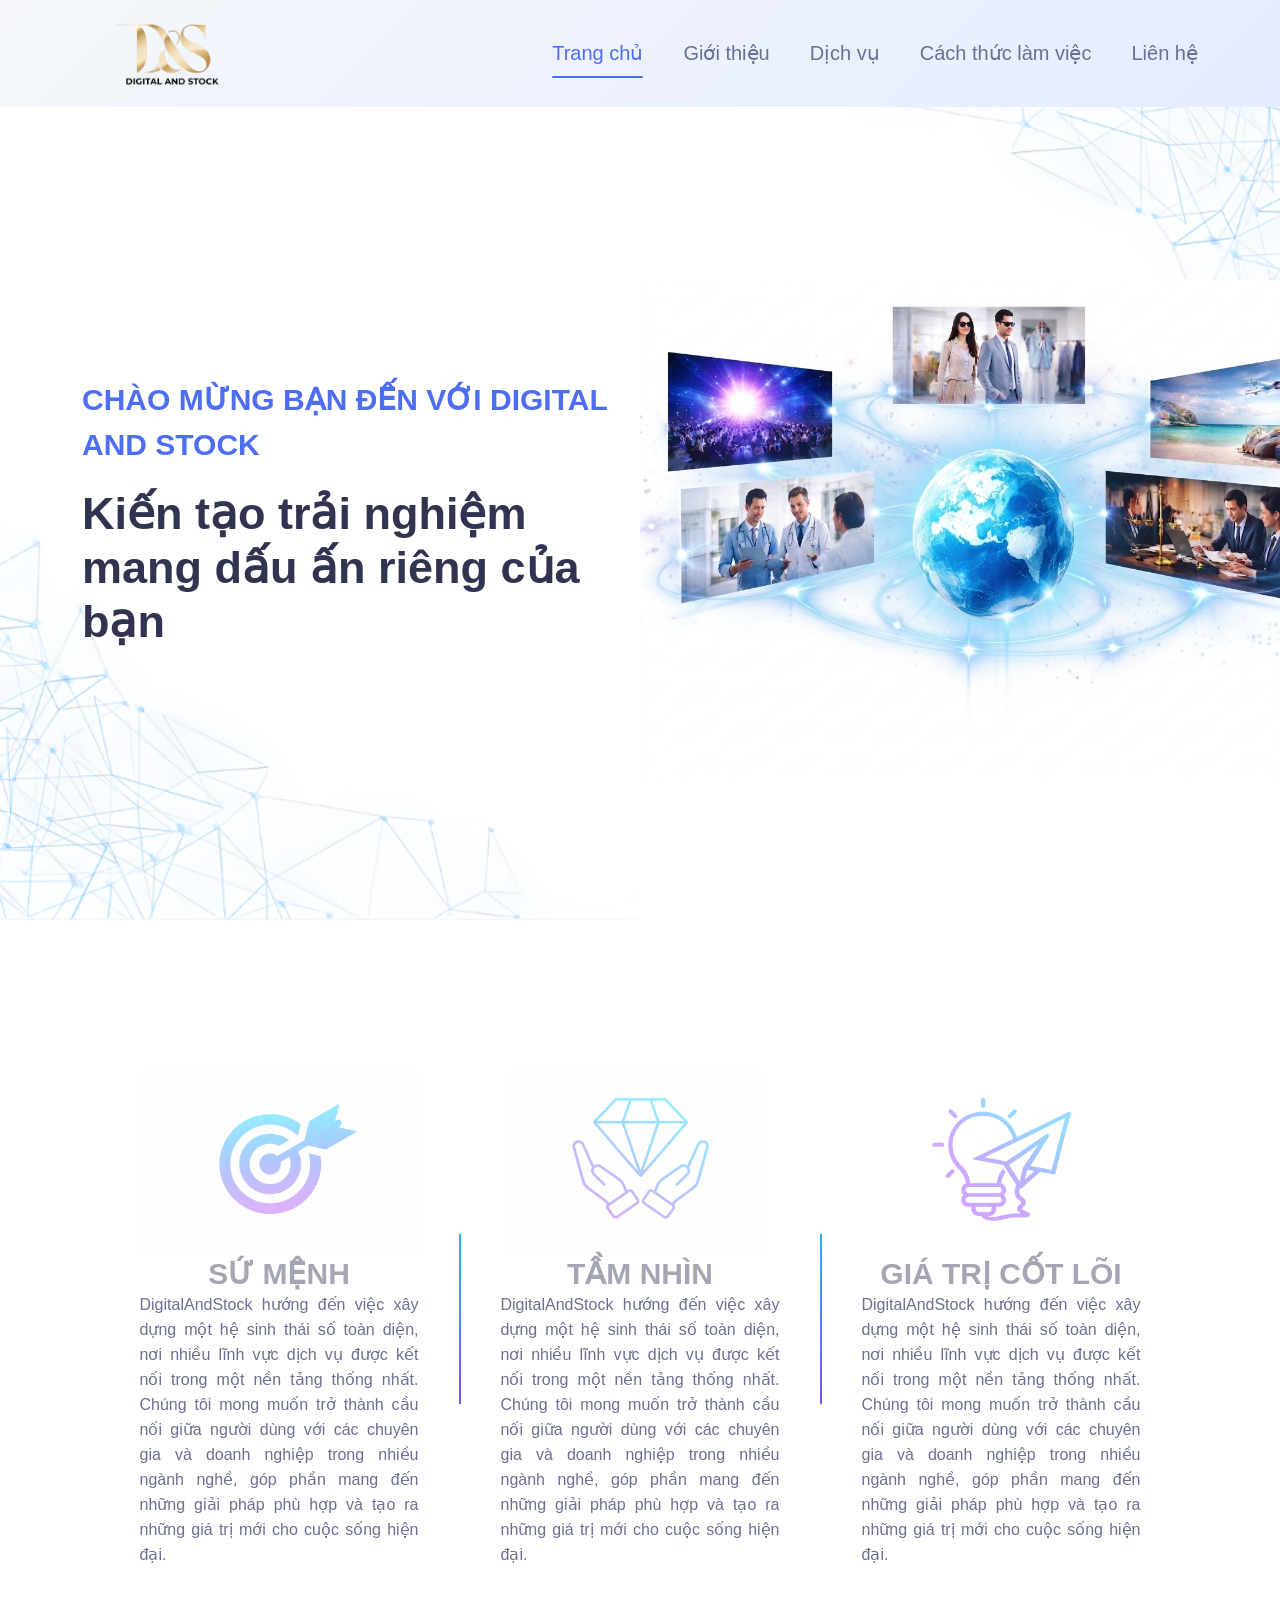
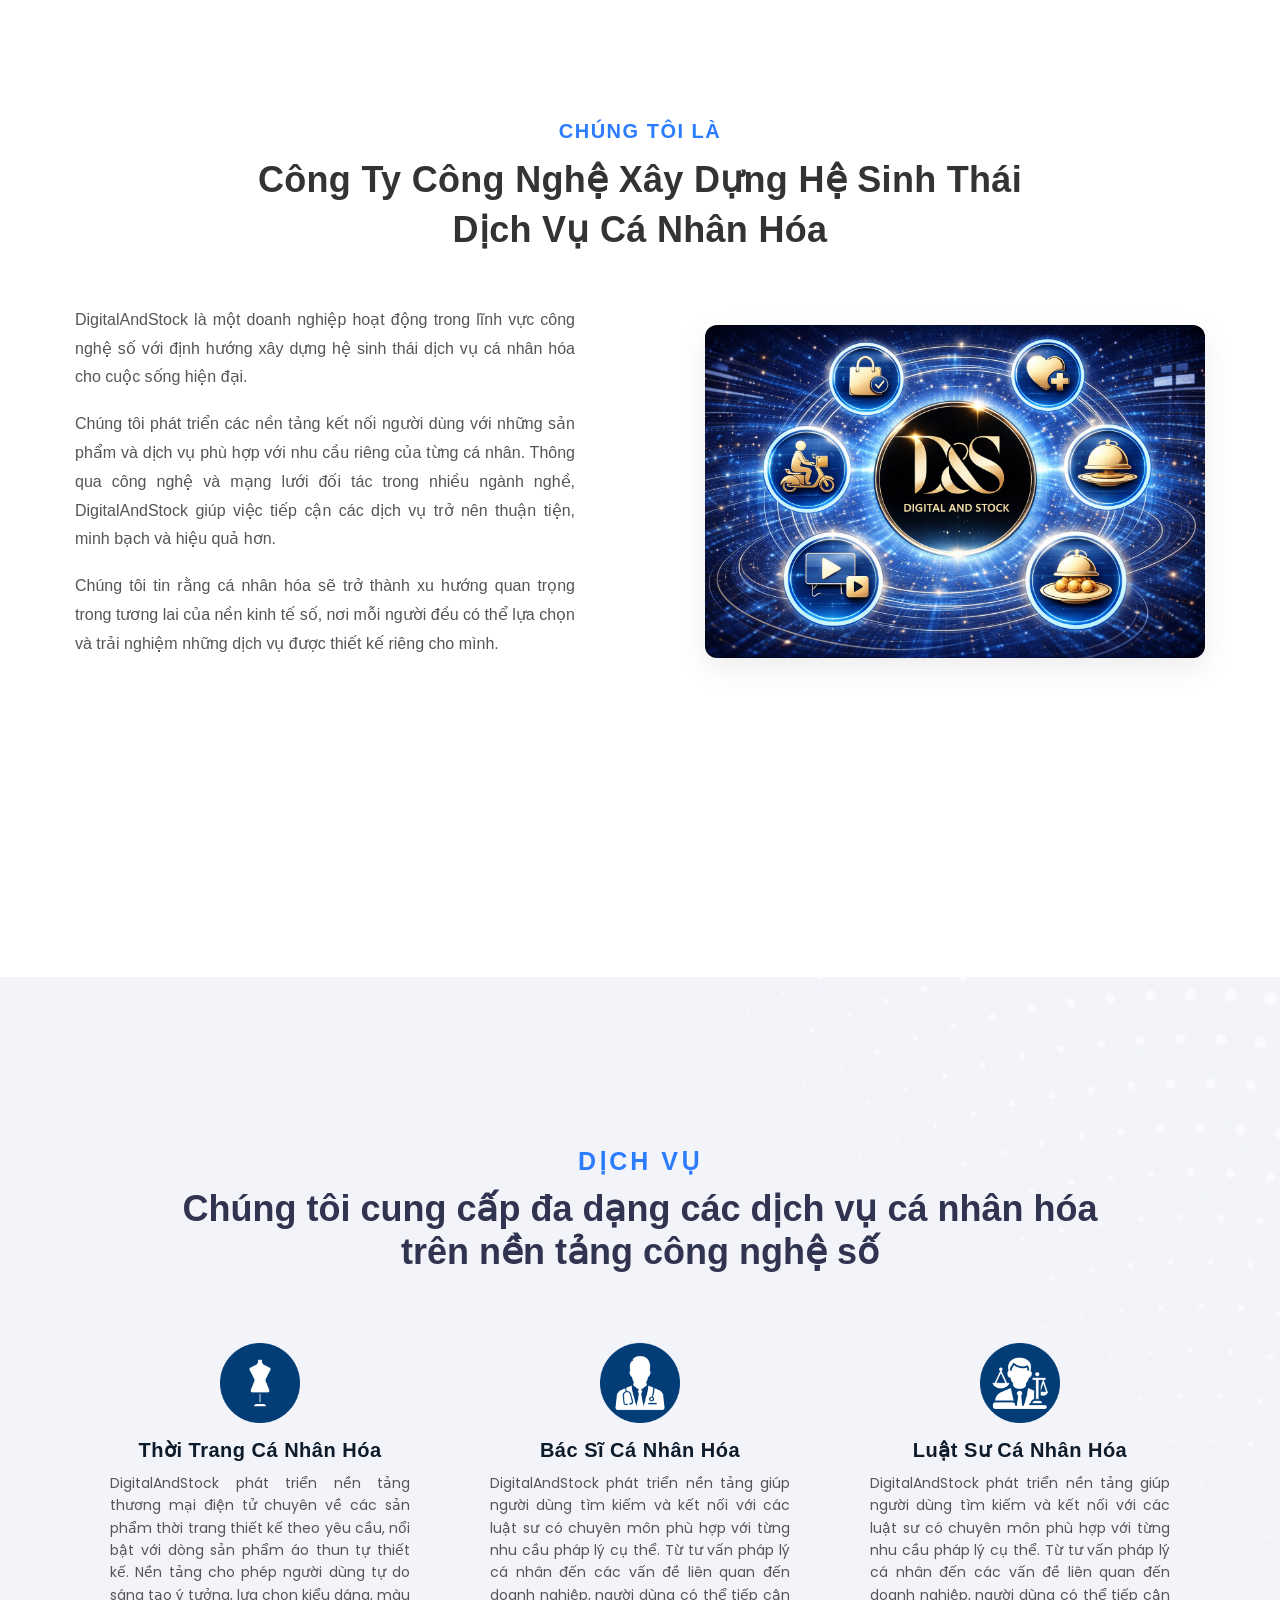
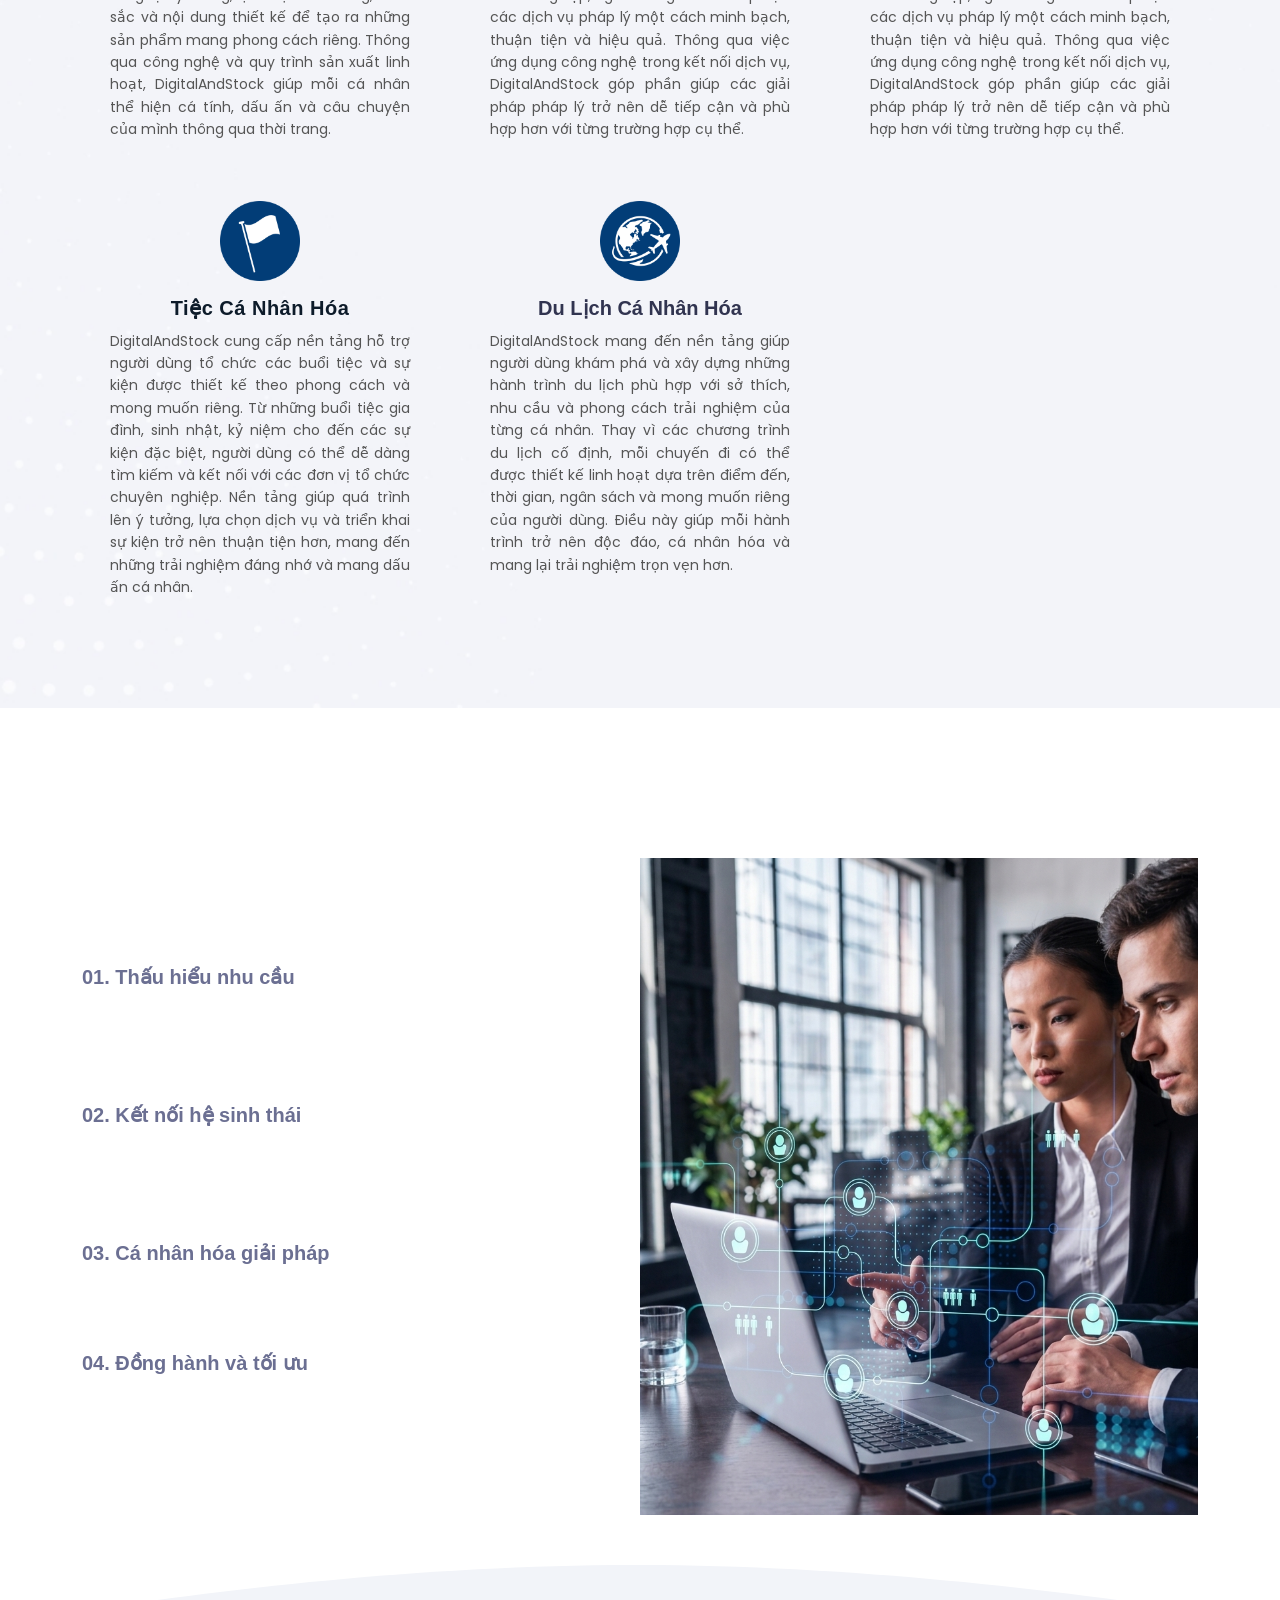
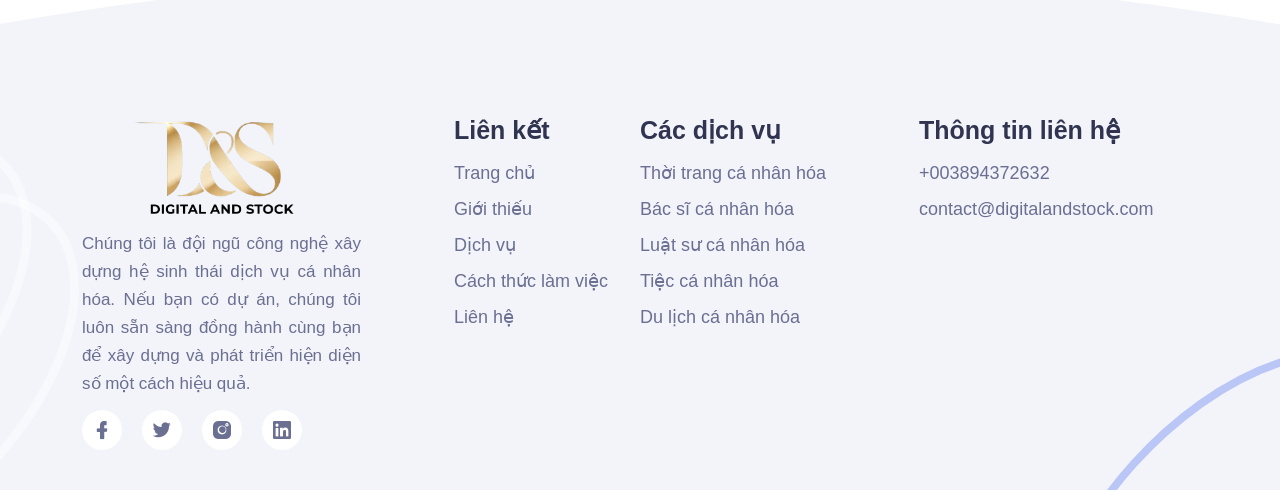
==== index.html @ 1c4fb0bf "Initial commit - Push new web code" ====
<!DOCTYPE html>
<html class="no-js" lang="">

<head>
	<meta charset="utf-8" />
	<meta http-equiv="x-ua-compatible" content="ie=edge" />
	<title>Bliss || Digital Agency Bootstrap 5 Landing Page</title>
	<meta name="description" content="" />
	<meta name="viewport" content="width=device-width, initial-scale=1" />
	<link rel="shortcut icon" type="image/x-icon" href="assets/img/favicon.svg" />
	<!-- Place favicon.ico in the root directory -->

	<!-- ========================= CSS here ========================= -->
	<link rel="stylesheet" href="assets/css/bootstrap-5.0.0-beta2.min.css" />
	<link rel="stylesheet" href="assets/css/LineIcons.2.0.css" />
	<link rel="stylesheet" href="assets/css/tiny-slider.css" />
	<link rel="stylesheet" href="assets/css/animate.css" />
	<link rel="stylesheet" href="assets/css/main.css" />
</head>

<body>
	<!--[if lte IE 9]>
      <p class="browserupgrade">
        You are using an <strong>outdated</strong> browser. Please
        <a href="https://browsehappy.com/">upgrade your browser</a> to improve
        your experience and security.
      </p>
    <![endif]-->

	<!-- ========================= preloader start ========================= -->
	<div class="preloader">
		<div class="loader">
			<div class="spinner">
				<div class="spinner-container">
					<div class="spinner-rotator">
						<div class="spinner-left">
							<div class="spinner-circle"></div>
						</div>
						<div class="spinner-right">
							<div class="spinner-circle"></div>
						</div>
					</div>
				</div>
			</div>
		</div>
	</div>
	<!-- preloader end -->


	<!-- ========================= header start ========================= -->
	<header class="header">
		<div class="navbar-area" style="background: linear-gradient(135deg, #f5f7fa, #e4ecff);">
			<div class="container">
				<div class="row align-items-center">
					<div class="col-lg-12">
						<nav class="navbar navbar-expand-lg">
							<a class="navbar-brand" href="index.html">
								<img src="assets/img/logo/Logo D&S/D&S 1.png" alt="Logo" />
							</a>
							<button class="navbar-toggler" type="button" data-bs-toggle="collapse"
								data-bs-target="#navbarSupportedContent" aria-controls="navbarSupportedContent"
								aria-expanded="false" aria-label="Toggle navigation">
								<span class="toggler-icon"></span>
								<span class="toggler-icon"></span>
								<span class="toggler-icon"></span>
							</button>

							<div class="collapse navbar-collapse sub-menu-bar" id="navbarSupportedContent">
								<ul id="nav" class="navbar-nav ms-auto" style="font-family: 'Segoe UI', Tahoma, Geneva, Verdana, sans-serif;">
									<li class="nav-item">
										<a class="page-scroll active" href="#home">Trang chủ</a>
									</li>
									<li class="nav-item">
										<a class="page-scroll" href="#about">Giới thiệu</a>
									</li>
									<li class="nav-item">
										<a class="page-scroll" href="#service">Dịch vụ</a>
									</li>
									<li class="nav-item">
										<a class="" href="#How_we_work">Cách thức làm việc</a>
									</li>
									<li class="nav-item">
										<a class="" href="contact.html">Liên hệ</a>
									</li>

								</ul>
							</div>
							<!-- navbar collapse -->
						</nav>
						<!-- navbar -->
					</div>
				</div>
				<!-- row -->
			</div>
			<!-- container -->
		</div>
		<!-- navbar area -->
	</header>
	<!-- ========================= header end ========================= -->

	<!-- ========================= hero-section start ========================= -->
	<section id="home" class="hero-section" style="background: url('assets/img/logo/Nen.png') no-repeat center center / cover;">
		<div class="container">
			<div class="row align-items-center" style="margin-top: 100px;">
				<div class="col-lg-6">
					<div class="hero-content">
						<span class="wow fadeInLeft" data-wow-delay=".2s"
							style="font-family: 'Segoe UI', Tahoma, Geneva, Verdana, sans-serif;"><b>CHÀO MỪNG BẠN ĐẾN
								VỚI DIGITAL AND STOCK</b></span>
						<h1 class="wow fadeInUp" data-wow-delay=".4s"
							style="font-family: 'Segoe UI', Tahoma, Geneva, Verdana, sans-serif;">
							Kiến tạo trải nghiệm mang dấu ấn riêng của bạn
						</h1>
					</div>
				</div>
				<div class="col-lg-6">
					<div class="hero-img wow fadeInUp" data-wow-delay=".5s">
						<img src="assets/img/logo/Trang chủ.png" style="width: 700px; height: 500px;" alt="">
					</div>
				</div>
			</div>
		</div>
	</section>
	<!-- ========================= hero-section end ========================= -->

	<!-- ========================= client-logo-section start ========================= -->
	<section id="about" class="client-logo-section pt-150">
		<div class="container">
			<div class="row" style=" display: flex; justify-content: center; align-items: center;">

				<div class="col-lg-3 col-sm-6" style="text-align: center;">
					<div class="single-logo text-center">
						<img src="assets/img/client-logo/hero 1.png" alt="">
						<h2 style="font-family: 'Segoe UI', Tahoma, Geneva, Verdana, sans-serif;"><b>SỨ MỆNH</b></h2>
					</div>
					<div class="elementor-element elementor-element-092519b elementor-widget elementor-widget-text-editor"
						data-id="092519b" data-element_type="widget" data-widget_type="text-editor.default">
						<div class="elementor-widget-container"
							style="text-align: justify; font-size: 17px; font-family: 'Segoe UI', Tahoma, Geneva, Verdana, sans-serif;">
							<p>DigitalAndStock hướng đến việc xây dựng một hệ sinh thái số toàn
								diện, nơi nhiều lĩnh vực dịch vụ được kết nối trong một nền tảng
								thống nhất. Chúng tôi mong muốn trở thành cầu nối giữa người dùng
								với các chuyên gia và doanh nghiệp trong nhiều ngành nghề, góp phần
								mang đến những giải pháp phù hợp và tạo ra những giá trị mới cho
								cuộc sống hiện đại.</p>
						</div>
					</div>
				</div>
				<div class="divider"></div>
				<div class="col-lg-3 col-sm-6">
					<div class="single-logo text-center">
						<img src="assets/img/client-logo/clien 1.png" alt="">
						<br>
						<h2 style="font-family: 'Segoe UI', Tahoma, Geneva, Verdana, sans-serif;"><b>TẦM NHÌN</b></h2>
					</div>
					<div class="elementor-element elementor-element-092519b elementor-widget elementor-widget-text-editor"
						data-id="092519b" data-element_type="widget" data-widget_type="text-editor.default">
						<div class="elementor-widget-container"
							style=" text-align: justify; font-size: 17px; font-family: 'Segoe UI', Tahoma, Geneva, Verdana, sans-serif;">
							<p>DigitalAndStock hướng đến việc xây dựng một hệ sinh thái số toàn
								diện, nơi nhiều lĩnh vực dịch vụ được kết nối trong một nền tảng
								thống nhất. Chúng tôi mong muốn trở thành cầu nối giữa người dùng
								với các chuyên gia và doanh nghiệp trong nhiều ngành nghề, góp phần
								mang đến những giải pháp phù hợp và tạo ra những giá trị mới cho
								cuộc sống hiện đại.</p>
						</div>
					</div>
				</div>
				<div class="divider"></div>
				<div class="col-lg-3 col-sm-6">
					<div class="single-logo text-center">
						<img src="assets/img/client-logo/clien 2.png" alt="">
						<br>
						<h2 style="font-family: 'Segoe UI', Tahoma, Geneva, Verdana, sans-serif;"><b>GIÁ TRỊ CỐT LÕI</b>
						</h2>
					</div>
					<div class="elementor-element elementor-element-092519b elementor-widget elementor-widget-text-editor"
						data-id="092519b" data-element_type="widget" data-widget_type="text-editor.default">
						<div class="elementor-widget-container"
							style="text-align: justify; font-size: 17px; font-family: 'Segoe UI', Tahoma, Geneva, Verdana, sans-serif;">
							<p>DigitalAndStock hướng đến việc xây dựng một hệ sinh thái số toàn
								diện, nơi nhiều lĩnh vực dịch vụ được kết nối trong một nền tảng
								thống nhất. Chúng tôi mong muốn trở thành cầu nối giữa người dùng
								với các chuyên gia và doanh nghiệp trong nhiều ngành nghề, góp phần
								mang đến những giải pháp phù hợp và tạo ra những giá trị mới cho
								cuộc sống hiện đại.</p>
						</div>
					</div>
				</div>
			</div>
		</div>
	</section>
	<!-- ========================= client-logo-section end ========================= -->

	<!-- ========================= about-section start ========================= -->
	<section id="about1" class="about-section pt-150">
		<div class="elementor-column elementor-col-100 elementor-top-column elementor-element elementor-element-814e623"
			data-id="814e623" data-element_type="column">
			<div class="elementor-widget-wrap elementor-element-populated">
				<section
					class="elementor-section elementor-inner-section elementor-element elementor-element-c41c072 elementor-section-boxed elementor-section-height-default elementor-section-height-default"
					data-id="c41c072" data-element_type="section">
					<div class="elementor-container elementor-column-gap-wider">
						<div class="elementor-column elementor-col-100 elementor-inner-column elementor-element elementor-element-5f897c3"
							data-id="5f897c3" data-element_type="column">
							<div class="elementor-widget-wrap elementor-element-populated">
								<div class="elementor-element elementor-element-2501a57 elementor-widget elementor-widget-heading"
									data-id="2501a57" data-element_type="widget" data-widget_type="heading.default">
									<div class="elementor-widget-container">
										<h4 class="elementor-heading-title elementor-size-default"
											style="font-size: 20px;">
											CHÚNG TÔI LÀ</h4>
									</div>
								</div>
								<div class="elementor-element elementor-element-384a9e5 elementor-widget elementor-widget-spacer"
									data-id="384a9e5" data-element_type="widget" data-widget_type="spacer.default">
									<div class="elementor-widget-container">
										<div class="elementor-spacer">
											<div class="elementor-spacer-inner"></div>
										</div>
									</div>
								</div>
								<div class="elementor-element elementor-element-56d5411 elementor-widget__width-initial elementor-widget elementor-widget-heading"
									data-id="56d5411" data-element_type="widget" data-widget_type="heading.default">
									<div class="elementor-widget-container">
										<h2 class="elementor-heading-title">
											Công Ty Công Nghệ Xây Dựng Hệ Sinh Thái Dịch Vụ Cá Nhân Hóa
										</h2>
									</div>
								</div>
							</div>
						</div>
					</div>
				</section>
				<section class="elementor-section elementor-inner-section elementor-section-boxed">
					<div class="elementor-container elementor-column-gap-wider">

						<!-- CỘT TRÁI (TEXT) -->
						<div class="elementor-column elementor-col-50">
							<div style="  display: flex;
    flex-direction: column;
    justify-content: center;" class="elementor-widget-wrap">

								<div class="elementor-widget elementor-widget-text-editor">
									<div class="elementor-widget-container" style=" margin:0 auto; text-align:center; font-family:'Segoe UI', sans-serif; line-height:1.8; color:#555;max-width:100%;
padding: 0 20px;
text-align:left; ">

										<p>
											DigitalAndStock là một doanh nghiệp hoạt động
											trong lĩnh vực công nghệ số với định hướng xây
											dựng hệ sinh thái dịch vụ cá nhân hóa cho cuộc
											sống hiện đại.
										</p>

										<p>
											Chúng tôi phát triển các nền tảng kết nối người
											dùng với những sản phẩm và dịch vụ phù hợp với
											nhu cầu riêng của từng cá nhân. Thông qua công
											nghệ và mạng lưới đối tác trong nhiều ngành
											nghề, DigitalAndStock giúp việc tiếp cận các
											dịch vụ trở nên thuận tiện, minh bạch và hiệu
											quả hơn.
										</p>

										<p>
											Chúng tôi tin rằng cá nhân hóa sẽ trở thành xu
											hướng quan trọng trong tương lai của nền kinh tế
											số, nơi mỗi người đều có thể lựa chọn và trải
											nghiệm những dịch vụ được thiết kế riêng cho
											mình.
										</p>

									</div>
								</div>

							</div>
						</div>

						<!-- CỘT PHẢI (IMAGE) -->
						<div class="elementor-column elementor-col-50">
							<div class="elementor-widget-wrap"
								style="display:flex; align-items:center; justify-content:center;">

								<img src="assets/img/logo/Logo D&S/DV.png"
									style="width:100%; max-width:500px; height:auto; border-radius:12px; object-fit:cover;">

							</div>
						</div>

					</div>
				</section>

			</div>
		</div>
	</section>
	<!-- ========================= about-section end ========================= -->

	<!-- ========================= service-section start ========================= -->
	<section id="service" class="service-section img-bg pt-100 pb-100 mt-150">
		<div style="width: 100%;" class="elementor-container elementor-column-gap-no">
			<div class="elementor-column elementor-col-100">
				<div class="elementor-widget-wrap">

					<!-- TITLE -->
					<section style="width: 100%;"
						class="elementor-section elementor-inner-section elementor-section-boxed">
						<div class="elementor-container elementor-column-gap-wider">
							<div class="elementor-column elementor-col-100">
								<div class="elementor-widget-wrap">

									<h4 style="font-family: 'Segoe UI', Tahoma, Geneva, Verdana, sans-serif ;
    font-size: 35px;
    font-weight: 500;
    letter-spacing: 3px;
    color: #2b7cff;
    text-align: center;
    margin-top: 60px;
    text-transform: uppercase;">
										<b style="font-size: 25px;">DỊCH VỤ</b>
									</h4>
									<h2
										style="width: 100%; font-size:36px; font-weight:600; margin-bottom: 60px; text-align: center; font-family: Arial, sans-serif; margin-top: 8px;">
										Chúng tôi cung cấp đa dạng các dịch vụ cá nhân hóa <br>
										trên nền tảng công nghệ số
									</h2>

								</div>
							</div>
						</div>
					</section>

					<!-- GRID -->
					<div class="e-con-inner">

						<!-- ITEM 1 -->
						<div class="e-con e-child">
							<a href="https://uat.11n02.com/">
								<img src="assets/img/logo/Logo D&S/4.png" width="100">
							</a>
							<h4 
								onclick="window.location.href='https://uat.11n02.com/'"
								style=" 
									font-family:'Segoe UI', Tahoma, Geneva, Verdana, sans-serif;
									font-size: 20px;
									font-weight: 600;
									color: #0d1b2a;
									cursor: pointer;
									letter-spacing: 0.5px;
									text-transform: capitalize;">
								<b>Thời Trang Cá Nhân Hóa</b>
							</h4>
							<p style="text-align: justify;">DigitalAndStock phát triển nền tảng thương mại điện tử
								chuyên về các sản phẩm thời trang thiết kế theo yêu cầu, nổi bật với dòng sản phẩm áo
								thun tự thiết kế. Nền tảng cho phép người dùng tự do sáng tạo ý tưởng, lựa chọn kiểu
								dáng, màu sắc và nội dung thiết kế để tạo ra những sản phẩm mang phong cách riêng. Thông
								qua công nghệ và quy trình sản xuất linh hoạt, DigitalAndStock giúp mỗi cá nhân thể hiện
								cá tính, dấu ấn và câu chuyện của mình thông qua thời trang.</p>
						</div>

						<!-- ITEM 2 -->
						<div class="e-con e-child">
							<img src="assets/img/logo/Logo D&S/5.png" width="100">
							<h4 style=" font-family:'Segoe UI', Tahoma, Geneva, Verdana, sans-serif;
    font-size: 20px;
    font-weight: 600;
    color: #0d1b2a;
    letter-spacing: 0.5px;
    text-transform: capitalize;"><b>Bác Sĩ Cá Nhân Hóa</b></h4>
							<p style="text-align: justify;">DigitalAndStock phát
								triển nền
								tảng giúp người dùng tìm kiếm và kết nối với các
								luật sư có
								chuyên môn phù hợp với từng nhu cầu pháp lý cụ
								thể. Từ tư
								vấn pháp lý cá nhân đến các vấn đề liên quan đến
								doanh
								nghiệp, người dùng có thể tiếp cận các dịch vụ
								pháp lý một
								cách minh bạch, thuận tiện và hiệu quả. Thông
								qua việc ứng
								dụng công nghệ trong kết nối dịch vụ,
								DigitalAndStock góp
								phần giúp các giải pháp pháp lý trở nên dễ tiếp
								cận và phù
								hợp hơn với từng trường hợp cụ thể.</p>
						</div>

						<!-- ITEM 3 -->
						<div class="e-con e-child">
							<img src="assets/img/logo/Logo D&S/6.png" width="100">
							<h4 style=" font-family:'Segoe UI', Tahoma, Geneva, Verdana, sans-serif;
    font-size: 20px;
    font-weight: 600;
    color: #0d1b2a;
    letter-spacing: 0.5px;
    text-transform: capitalize;"><b>Luật Sư Cá Nhân Hóa</b></h4>
							<p style="text-align: justify;">DigitalAndStock phát
								triển nền
								tảng giúp người dùng tìm kiếm và kết nối với các
								luật sư có
								chuyên môn phù hợp với từng nhu cầu pháp lý cụ
								thể. Từ tư
								vấn pháp lý cá nhân đến các vấn đề liên quan đến
								doanh
								nghiệp, người dùng có thể tiếp cận các dịch vụ
								pháp lý một
								cách minh bạch, thuận tiện và hiệu quả. Thông
								qua việc ứng
								dụng công nghệ trong kết nối dịch vụ,
								DigitalAndStock góp
								phần giúp các giải pháp pháp lý trở nên dễ tiếp
								cận và phù
								hợp hơn với từng trường hợp cụ thể.</p>
						</div>

						<!-- ITEM 4 -->
						<div class="e-con e-child">
							<img src="assets/img/logo/Logo D&S/7.png" width="100">
							<h4 style=" font-family:'Segoe UI', Tahoma, Geneva, Verdana, sans-serif;
    font-size: 20px;
    font-weight: 600;
    color: #0d1b2a;
    letter-spacing: 0.5px;
    text-transform: capitalize;"><b>Tiệc Cá Nhân Hóa</b></h4>
							<p style="text-align: justify;">DigitalAndStock
								cung cấp nền
								tảng hỗ trợ người dùng tổ chức các buổi tiệc
								và sự kiện
								được thiết kế theo phong cách và mong muốn
								riêng. Từ
								những buổi tiệc gia đình, sinh nhật, kỷ niệm
								cho đến các
								sự kiện đặc biệt, người dùng có thể dễ dàng
								tìm kiếm và
								kết nối với các đơn vị tổ chức chuyên
								nghiệp. Nền tảng
								giúp quá trình lên ý tưởng, lựa chọn dịch vụ
								và triển
								khai sự kiện trở nên thuận tiện hơn, mang
								đến những trải
								nghiệm đáng nhớ và mang dấu ấn cá nhân.</p>
						</div>

						<!-- ITEM 5 -->
						<div class="e-con e-child">
							<img src="assets/img/logo/Logo D&S/8.png" width="100">
							<h4 style="  font-family:'Segoe UI', Tahoma, Geneva, Verdana, sans-serif; font-size: 20px;">
								<b>Du Lịch Cá Nhân Hóa</b></h4>
							<p style="text-align: justify;">DigitalAndStock mang đến nền tảng giúp người dùng khám phá
								và xây dựng những hành trình du lịch phù hợp với sở thích, nhu cầu và phong cách trải
								nghiệm của từng cá nhân. Thay vì các chương trình du lịch cố định, mỗi chuyến đi có thể
								được thiết kế linh hoạt dựa trên điểm đến, thời gian, ngân sách và mong muốn riêng của
								người dùng. Điều này giúp mỗi hành trình trở nên độc đáo, cá nhân hóa và mang lại trải
								nghiệm trọn vẹn hơn.</p>
						</div>

					</div>

				</div>
			</div>
		</div>
	</section>

	<section id="How_we_work" class="counter-up-section pt-150">
		<div class="container">
			<div class="row">
				<div class="col-lg-6">
					<div class="counter-up-content mb-50">
						<div class="section-title mb-40">
							<h1 style="font-family: 'Segoe UI', Tahoma, Geneva, Verdana, sans-serif;"
								class="mb-20 wow fadeInUp" data-wow-delay=".2s">Cách chúng tôi tạo ra trải nghiệm cá
								nhân hóa</h1>
							<strong
								style="font-family: 'Segoe UI', Tahoma, Geneva, Verdana, sans-serif; font-size: 20px"><b>01.
									Thấu hiểu nhu cầu </b></strong>
							<p class="wow fadeInUp" data-wow-delay=".4s"
								style="text-align: justify; font-family: 'Segoe UI', Tahoma, Geneva, Verdana, sans-serif;">
								Bắt đầu bằng việc lắng nghe và phân tích nhu cầu của từng người dùng, từ sở thích, thói
								quen đến mục tiêu cụ thể trong từng lĩnh vực để xác định đúng hướng và xây dựng giải
								pháp phù hợp.</p> <br>
							<strong
								style="font-family: 'Segoe UI', Tahoma, Geneva, Verdana, sans-serif; font-size: 20px"><b>02.
									Kết nối hệ sinh thái</b> </strong>
							<p class="wow fadeInUp" data-wow-delay=".4s"
								style="text-align: justify; font-family: 'Segoe UI', Tahoma, Geneva, Verdana, sans-serif;">
								Thông qua nền tảng công nghệ và mạng lưới đối tác, chúng tôi kết nối người dùng với
								những dịch vụ và chuyên gia phù hợp một cách nhanh chóng và minh bạch.</p> <br>
							<strong
								style="font-family: 'Segoe UI', Tahoma, Geneva, Verdana, sans-serif; font-size: 20px"><b>03.
									Cá nhân hóa giải pháp</b> </strong>
							<p class="wow fadeInUp" data-wow-delay=".4s"
								style="text-align: justify; font-family: 'Segoe UI', Tahoma, Geneva, Verdana, sans-serif;">
								Mỗi giải pháp được điều chỉnh linh hoạt theo nhu cầu riêng, đảm bảo trải nghiệm phù hợp
								và mang dấu ấn cá nhân.</p> <br>
							<strong
								style="font-family: 'Segoe UI', Tahoma, Geneva, Verdana, sans-serif; font-size: 20px"><b>04.
									Đồng hành và tối ưu </b></strong>
							<p class="wow fadeInUp" data-wow-delay=".4s"
								style="text-align: justify; font-family: 'Segoe UI', Tahoma, Geneva, Verdana, sans-serif;">
								Hỗ trợ, tiếp nhận phản hồi và cải tiến để mang lại trải nghiệm hoàn thiện và hiệu quả
								hơn.</p> <br>
						</div>

						<!-- <div class="counter-up-wrapper">
								<div class="row">
									<div class="col-lg-6 col-sm-6">
										<div class="single-counter">
											<div class="icon color-1">
												<i class="lni lni-emoji-smile"></i>
											</div>
											<div class="content">
												<h1 id="secondo1" class="countup" cup-end="3642" cup-append=" ">3642</h1>
												<span>Happy client</span>
											</div>
										</div>
									</div>
									<div class="col-lg-6 col-sm-6">
										<div class="single-counter">
											<div class="icon color-2">
												<i class="lni lni-checkmark"></i>
											</div>
											<div class="content">
												<h1 id="secondo2" class="countup" cup-end="5436" cup-append=" ">5436</h1>
												<span>Project done</span>
											</div>
										</div>
									</div>
									<div class="col-lg-6 col-sm-6">
										<div class="single-counter">
											<div class="icon color-3">
												<i class="lni lni-world"></i>
											</div>
											<div class="content">
												<h1 id="secondo3" class="countup" cup-end="642" cup-append="K">642</h1>
												<span>Live Design</span>
											</div>
										</div>
									</div>
									<div class="col-lg-6 col-sm-6">
										<div class="single-counter">
											<div class="icon color-4">
												<i class="lni lni-users"></i>
											</div>
											<div class="content">
												<h1 id="secondo4" class="countup" cup-end="42" cup-append=" ">42</h1>
												<span>Creative designer's</span>
											</div>
										</div>
									</div>
								</div>
							</div> -->
					</div>
				</div>
				<div class="col-xl-6 col-lg-6">
					<div class="counter-up-img mb-50"  >
						<img src="assets/img/logo/Cach thuc.png" alt="">
					</div>
				</div>
			</div>
		</div>
	</section>

	<footer id="footer" class="footer">
		<div class="container">
			<div class="widget-wrapper">
				<div class="row">
					<div class="col-xl-3 col-md-6">
						<div class="footer-widget">
							<div class="logo mb-35">
								<a  href="index.html"> <img style="width: 100%;" src="assets/img/logo/Logo D&S/D&S 1.png"> </a>
							</div>
							<p class="desc mb-35" 
								style="text-align: justify; 
								font-family: 'Segoe UI', Tahoma, Geneva, Verdana, sans-serif; 
								font-size: 17px;">
									Chúng tôi là đội ngũ công nghệ xây dựng hệ sinh thái dịch vụ cá nhân hóa. Nếu bạn có dự án, chúng tôi luôn sẵn sàng đồng hành cùng bạn để xây dựng và phát triển hiện diện số một cách hiệu quả.
							</p>
							<ul class="socials">
								<li>
									<a href="jvascript:void(0)"> <i class="lni lni-facebook-filled"></i> </a>
								</li>
								<li>
									<a href="jvascript:void(0)"> <i class="lni lni-twitter-filled"></i> </a>
								</li>
								<li>
									<a href="jvascript:void(0)"> <i class="lni lni-instagram-filled"></i> </a>
								</li>
								<li>
									<a href="jvascript:void(0)"> <i class="lni lni-linkedin-original"></i> </a>
								</li>
							</ul>
						</div>
					</div>

					<div class="col-xl-2 offset-xl-1 col-md-5 offset-md-1 col-sm-6">
						<div class="footer-widget">
							<h3 style="font-family: 'Segoe UI', Tahoma, Geneva, Verdana, sans-serif">Liên kết</h3>
							<ul class="liên kết" style="font-family: 'Segoe UI', Tahoma, Geneva, Verdana, sans-serif; font-size: 40px;">
								<li> <a href="javascript:void(0)" >Trang chủ</a> </li>
								<li> <a href="javascript:void(0)">Giới thiếu</a> </li>
								<li> <a href="javascript:void(0)">Dịch vụ</a> </li>
								<li> <a href="javascript:void(0)">Cách thức làm việc</a> </li>
								<li> <a href="javascript:void(0)">Liên hệ</a> </li>
							</ul>
						</div>
					</div>

					<div class="col-xl-3 col-md-6 col-sm-6">
						<div class="footer-widget">
							<h3 style="font-family: 'Segoe UI', Tahoma, Geneva, Verdana, sans-serif">Các dịch vụ </h3>
							<ul class="links" style="font-family: 'Segoe UI', Tahoma, Geneva, Verdana, sans-serif; font-size: 40px;">
								<li> <a href="https://uat.11n02.com/">Thời trang cá nhân hóa</a> </li>
								<li> <a href="javascript:void(0)">Bác sĩ cá nhân hóa</a> </li>
								<li> <a href="javascript:void(0)">Luật sư cá nhân hóa</a> </li>
								<li> <a href="javascript:void(0)">Tiệc cá nhân hóa</a> </li>
								<li> <a href="javascript:void(0)">Du lịch cá nhân hóa</a> </li>
							</ul>
						</div>
					</div>

					<div class="col-xl-3 col-md-6">
						<div class="footer-widget">
							<h3 style="font-family: 'Segoe UI', Tahoma, Geneva, Verdana, sans-serif">Thông tin liên hệ</h3>
							<ul style="font-family: 'Segoe UI', Tahoma, Geneva, Verdana, sans-serif">
								<li>+003894372632</li>
								<li>contact@digitalandstock.com</li>

							</ul>
							<div class="contact_map" style="width: 100%; height: 150px; margin-top: 5px;">
								<div class="gmap_canvas">
									<iframe
										src="https://maps.google.com/maps?q=Tòa nhà Đại Phát, 185B Hà Huy Giáp, Thạnh Lộc, Quận 12, Hồ Chí Minh&t=&z=17&ie=UTF8&iwloc=&output=embed"
										height="180" style="border:0; border-radius:12px;" loading="lazy">
									</iframe>
								</div>
							</div>
						</div>
					</div>

				</div>
			</div>

			

		</div>
	</footer>
	<!-- ========================= service-section end ========================= -->

	<!-- ========================= counter-up-section start ========================= -->

	<!-- ========================= scroll-top ========================= -->
	<a href="#" class="scroll-top btn-hover">
		<i class="lni lni-chevron-up"></i>
	</a>

	<!-- ========================= JS here ========================= -->
	<script src="assets/js/bootstrap-5.0.0-beta2.min.js"></script>
	<script src="assets/js/count-up.min.js"></script>
	<script src="assets/js/tiny-slider.js"></script>
	<script src="assets/js/wow.min.js"></script>
	<script src="assets/js/polifill.js"></script>
	<script src="assets/js/main.js"></script>
</body>

</html>
---- assets/css/main.css ----
/* ============================
  Template Name: Bliss
  Author: uideck
  Description: Digital Agency Bootstrap 5 Landing Page.
  Version: 1.0
=============================== */
@import url("https://fonts.googleapis.com/css2?family=Archivo+Black&family=Archivo:wght@400;500;600;700&family=Poppins:wght@400;500;600;700&display=swap");

.counter-up-section .counter-up-content .counter-up-wrapper .single-counter .icon,
.footer .widget-wrapper .footer-widget .socials li a {
  display: flex;
  justify-content: center;
  align-items: center;
}

/*===========================
    01.COMMON css 
===========================*/
html {
  scroll-behavior: smooth;
}

body {
  font-family: "Poppins", sans-serif;
  font-weight: normal;
  font-style: normal;
  color: #6B6F92;
  overflow-x: hidden;
}

* {
  margin: 0;
  padding: 0;
  box-sizing: border-box;
}

a:focus,
input:focus,
textarea:focus,
button:focus,
.btn:focus,
.btn.focus,
.btn:not(:disabled):not(.disabled).active,
.btn:not(:disabled):not(.disabled):active {
  text-decoration: none;
  outline: none;
  box-shadow: none;
}

a:hover {
  color: #4E6EF1;
}

a {
  transition: all 0.3s ease-out 0s;
}

a,
a:focus,
a:hover {
  text-decoration: none;
}

i,
span,
a {
  display: inline-block;
}

audio,
canvas,
iframe,
img,
svg,
video {
  vertical-align: middle;
}

h1,
h2,
h3,
h4,
h5,
h6 {
  font-family: "Archivo Black", sans-serif;
  font-weight: 700;
  margin: 0px;
  color: #313450;
}

.section-title p {
  font-size: 18px;
  line-height: 28px;
}

h1 a,
h2 a,
h3 a,
h4 a,
h5 a,
h6 a {
  color: inherit;
}

h1 {
  font-size: 35px;
}

h2 {
  font-size: 30px;
}

h3 {
  font-size: 25px;
}

h4 {
  font-size: 20px;
}

h5 {
  font-size: 18px;
}

h6 {
  font-size: 16px;
}

ul,
ol {
  margin: 0px;
  padding: 0px;
  list-style-type: none;
}

p {
  font-size: 16px;
  font-weight: 400;
  line-height: 25px;
  margin: 0px;
}

.img-bg {
  background-position: center center;
  background-size: cover;
  background-repeat: no-repeat;
  width: 100%;
  height: 100%;
}

.error {
  color: orangered;
}

.success {
  color: green;
}

/*===== All Button Style =====*/
.main-btn {
  display: inline-block;
  font-weight: 500;
  text-align: center;
  white-space: nowrap;
  vertical-align: middle;
  user-select: none;
  padding: 20px 40px;
  font-size: 18px;
  border-radius: 50px;
  color: #fff;
  cursor: pointer;
  z-index: 5;
  transition: all .4s ease-in-out;
  border: none;
  background: #4E6EF1;
  overflow: hidden;
}

.main-btn:hover {
  color: #fff;
}

.main-btn.border-btn {
  border: 2px solid #4E6EF1;
  background: transparent;
  color: #313450;
}

.btn-hover {
  position: relative;
  overflow: hidden;
}

.btn-hover::after {
  content: '';
  position: absolute;
  width: 0%;
  height: 0%;
  border-radius: 50%;
  background: rgba(0, 0, 0, 0.05);
  top: 50%;
  left: 50%;
  padding: 50%;
  z-index: -1;
  transition: all 0.3s ease-out 0s;
  transform: translate3d(-50%, -50%, 0) scale(0);
}

.btn-hover:hover::after {
  transform: translate3d(-50%, -50%, 0) scale(1.3);
}

.scroll-top {
  width: 45px;
  height: 45px;
  background: #4E6EF1;
  display: none;
  justify-content: center;
  align-items: center;
  font-size: 18px;
  color: #fff;
  border-radius: 5px;
  position: fixed;
  bottom: 30px;
  right: 30px;
  z-index: 9;
  cursor: pointer;
  transition: all 0.3s ease-out 0s;
}

.scroll-top:hover {
  color: #fff;
  background: rgba(78, 110, 241, 0.8);
}

@keyframes animation1 {
  0% {
    transform: translateY(30px);
  }

  50% {
    transform: translateY(-30px);
  }

  100% {
    transform: translateY(30px);
  }
}

/*===== All Preloader Style =====*/
.preloader {
  /* Body Overlay */
  position: fixed;
  top: 0;
  left: 0;
  display: table;
  height: 100%;
  width: 100%;
  /* Change Background Color */
  background: #fff;
  z-index: 99999;
}

.preloader .loader {
  display: table-cell;
  vertical-align: middle;
  text-align: center;
}

.preloader .loader .spinner {
  position: absolute;
  left: 50%;
  top: 50%;
  width: 64px;
  margin-left: -32px;
  z-index: 18;
  pointer-events: none;
}

.preloader .loader .spinner .spinner-container {
  pointer-events: none;
  position: absolute;
  width: 100%;
  padding-bottom: 100%;
  top: 50%;
  left: 50%;
  margin-top: -50%;
  margin-left: -50%;
  animation: spinner-linspin 1568.2353ms linear infinite;
}

.preloader .loader .spinner .spinner-container .spinner-rotator {
  position: absolute;
  width: 100%;
  height: 100%;
  animation: spinner-easespin 5332ms cubic-bezier(0.4, 0, 0.2, 1) infinite both;
}

.preloader .loader .spinner .spinner-container .spinner-rotator .spinner-left {
  position: absolute;
  top: 0;
  left: 0;
  bottom: 0;
  overflow: hidden;
  right: 50%;
}

.preloader .loader .spinner .spinner-container .spinner-rotator .spinner-right {
  position: absolute;
  top: 0;
  right: 0;
  bottom: 0;
  overflow: hidden;
  left: 50%;
}

.preloader .loader .spinner-circle {
  box-sizing: border-box;
  position: absolute;
  width: 200%;
  height: 100%;
  border-style: solid;
  /* Spinner Color */
  border-color: #4E6EF1 #4E6EF1 #ddd;
  border-radius: 50%;
  border-width: 6px;
}

.preloader .loader .spinner-left .spinner-circle {
  left: 0;
  right: -100%;
  border-right-color: #ddd;
  animation: spinner-left-spin 1333ms cubic-bezier(0.4, 0, 0.2, 1) infinite both;
}

.preloader .loader .spinner-right .spinner-circle {
  left: -100%;
  right: 0;
  border-left-color: #ddd;
  animation: right-spin 1333ms cubic-bezier(0.4, 0, 0.2, 1) infinite both;
}

/* Preloader Animations */

@keyframes spinner-linspin {
  to {
    transform: rotate(360deg);
  }
}

@keyframes spinner-easespin {
  12.5% {
    transform: rotate(135deg);
  }

  25% {
    transform: rotate(270deg);
  }

  37.5% {
    transform: rotate(405deg);
  }

  50% {
    transform: rotate(540deg);
  }

  62.5% {
    transform: rotate(675deg);
  }

  75% {
    transform: rotate(810deg);
  }

  87.5% {
    transform: rotate(945deg);
  }

  to {
    transform: rotate(1080deg);
  }
}

@keyframes spinner-left-spin {
  0% {
    transform: rotate(130deg);
  }

  50% {
    transform: rotate(-5deg);
  }

  to {
    transform: rotate(130deg);
  }
}

@keyframes right-spin {
  0% {
    transform: rotate(-130deg);
  }

  50% {
    transform: rotate(5deg);
  }

  to {
    transform: rotate(-130deg);
  }
}

/*===========================
    02.HEADER css 
===========================*/
/*===== NAVBAR =====*/
.navbar-area {
  position: absolute;
  top: 0;
  left: 0;
  width: 100%;
  z-index: 99;
  transition: all 0.3s ease-out 0s;
}

.sticky {
  position: fixed;
  z-index: 99;
  background-color: #fff;
  box-shadow: 0px 20px 50px 0px rgba(0, 0, 0, 0.05);
  transition: all 0.3s ease-out 0s;
}

.sticky .navbar {
  padding: 17px 0;
}

@media only screen and (min-width: 768px) and (max-width: 991px),
(max-width: 767px) {
  .sticky .navbar {
    padding: 15px 0;
  }
}

.sticky .navbar .navbar-nav .nav-item a {
  color: #313450;
}

.sticky .navbar .navbar-toggler .toggler-icon {
  background: #313450;
}

.navbar {
  padding: 0;
  border-radius: 5px;
  position: relative;
  transition: all 0.3s ease-out 0s;
  padding: 20px 0;
}

@media only screen and (min-width: 768px) and (max-width: 991px),
(max-width: 767px) {
  .navbar {
    padding: 17px 0;
  }
}

.navbar-brand {
  padding: 0;
}

.navbar-brand img {
  max-width: 180px;
}

.navbar-toggler {
  padding: 0;
}

.navbar-toggler:focus {
  outline: none;
  box-shadow: none;
}

.navbar-toggler .toggler-icon {
  width: 30px;
  height: 2px;
  background-color: #313450;
  display: block;
  margin: 5px 0;
  position: relative;
  transition: all 0.3s ease-out 0s;
}

.navbar-toggler.active .toggler-icon:nth-of-type(1) {
  transform: rotate(45deg);
  top: 7px;
}

.navbar-toggler.active .toggler-icon:nth-of-type(2) {
  opacity: 0;
}

.navbar-toggler.active .toggler-icon:nth-of-type(3) {
  transform: rotate(135deg);
  top: -7px;
}

@media only screen and (min-width: 768px) and (max-width: 991px),
(max-width: 767px) {
  .navbar-collapse {
    position: absolute;
    top: 100%;
    left: 0;
    width: 100%;
    background-color: #fff;
    z-index: 9;
    box-shadow: 0px 15px 20px 0px rgba(0, 0, 0, 0.1);
    padding: 5px 12px;
  }
}

.navbar-nav .nav-item {
  position: relative;
  margin-left: 40px;
}

@media only screen and (min-width: 768px) and (max-width: 991px),
(max-width: 767px) {
  .navbar-nav .nav-item {
    margin-left: 20px;
  }
}

.navbar-nav .nav-item a {
  font-size: 20px;
  font-weight: 400;
  color: #6B6F92;
  transition: all 0.3s ease-out 0s;
  padding: 10px 0;
  position: relative;
}

@media only screen and (min-width: 768px) and (max-width: 991px),
(max-width: 767px) {
  .navbar-nav .nav-item a {
    display: inline-block;
    padding: 6px 0px;
    color: #6B6F92;
  }
}

.navbar-nav .nav-item a::before {
  content: '';
  position: absolute;
  bottom: 0;
  right: 0;
  left: auto;
  width: 0;
  height: 2px;
  background: #4E6EF1;
  z-index: -1;
  opacity: 0;
  border-radius: 10px;
  transition: all 0.3s ease-out 0s;
}

.navbar-nav .nav-item a:hover,
.navbar-nav .nav-item a.active {
  color: #4E6EF1;
}

.navbar-nav .nav-item a:hover::before,
.navbar-nav .nav-item a.active::before {
  right: auto;
  left: 0;
  opacity: 1;
  width: 100%;
}

.navbar-nav .nav-item:hover .sub-menu {
  top: 100%;
  opacity: 1;
  visibility: visible;
}

@media only screen and (min-width: 768px) and (max-width: 991px) {
  .navbar-nav .nav-item:hover .sub-menu {
    top: 0;
  }
}

@media (max-width: 767px) {
  .navbar-nav .nav-item:hover .sub-menu {
    top: 0;
  }
}

.navbar-nav .nav-item .sub-menu {
  width: 200px;
  background-color: #fff;
  box-shadow: 0px 0px 20px 0px rgba(0, 0, 0, 0.1);
  position: absolute;
  top: 110%;
  left: 0;
  opacity: 0;
  visibility: hidden;
  transition: all 0.3s ease-out 0s;
}

@media only screen and (min-width: 768px) and (max-width: 991px) {
  .navbar-nav .nav-item .sub-menu {
    position: relative;
    width: 100%;
    top: 0;
    display: none;
    opacity: 1;
    visibility: visible;
  }
}

@media (max-width: 767px) {
  .navbar-nav .nav-item .sub-menu {
    position: relative;
    width: 100%;
    top: 0;
    display: none;
    opacity: 1;
    visibility: visible;
  }
}

.navbar-nav .nav-item .sub-menu li {
  display: block;
}

.navbar-nav .nav-item .sub-menu li a {
  display: block;
  padding: 8px 20px;
  color: #222;
}

.navbar-nav .nav-item .sub-menu li a.active,
.navbar-nav .nav-item .sub-menu li a:hover {
  padding-left: 25px;
  color: #4E6EF1;
}

.navbar-nav .sub-nav-toggler {
  display: none;
}

@media only screen and (min-width: 768px) and (max-width: 991px) {
  .navbar-nav .sub-nav-toggler {
    display: block;
    position: absolute;
    right: 0;
    top: 0;
    background: none;
    color: #222;
    font-size: 18px;
    border: 0;
    width: 30px;
    height: 30px;
  }
}

@media (max-width: 767px) {
  .navbar-nav .sub-nav-toggler {
    display: block;
    position: absolute;
    right: 0;
    top: 0;
    background: none;
    color: #222;
    font-size: 18px;
    border: 0;
    width: 30px;
    height: 30px;
  }
}

.navbar-nav .sub-nav-toggler span {
  width: 8px;
  height: 8px;
  border-left: 1px solid #222;
  border-bottom: 1px solid #222;
  transform: rotate(-45deg);
  position: relative;
  top: -5px;
}

/* ============== hero-area ============ */
.hero-section {
  position: relative;
  z-index: 1;
  padding: 160px 0 120px;
  /*background-image: url("../img/hero/hero-bg.jpg");*/
  background-repeat: no-repeat;
  background-position: left bottom;
  background-size: cover;
}

@media only screen and (min-width: 1200px) and (max-width: 1399px) {
  .hero-section {
    padding: 180px 0 140px;
  }
}

@media only screen and (min-width: 992px) and (max-width: 1199px) {
  .hero-section {
    padding: 180px 0 140px;
  }
}

@media only screen and (min-width: 768px) and (max-width: 991px) {
  .hero-section .hero-content {
    margin-bottom: 50px;
  }
}

@media (max-width: 767px) {
  .hero-section .hero-content {
    margin-bottom: 50px;
  }
}

.hero-section .hero-content span {
  font-family: "Archivo Black", sans-serif;
  font-size: 30px;
  color: #4E6EF1;
  margin-bottom: 20px;
}

@media only screen and (min-width: 992px) and (max-width: 1199px) {
  .hero-section .hero-content span {
    font-size: 25px;
  }
}

.hero-section .hero-content h1 {
  font-size: 50px;
  margin-bottom: 35px;
}

@media only screen and (min-width: 1200px) and (max-width: 1399px) {
  .hero-section .hero-content h1 {
    font-size: 45px;
  }
}

@media only screen and (min-width: 992px) and (max-width: 1199px) {
  .hero-section .hero-content h1 {
    font-size: 37px;
  }
}

@media (max-width: 767px) {
  .hero-section .hero-content h1 {
    font-size: 36px;
  }
}

@media only screen and (min-width: 480px) and (max-width: 767px) {
  .hero-section .hero-content h1 {
    font-size: 45px;
  }
}

.hero-section .hero-content p {
  margin-bottom: 40px;
}

@media only screen and (min-width: 1200px) and (max-width: 1399px) {
  .hero-section .hero-img img {
    width: 100%;
  }
}

@media only screen and (min-width: 992px) and (max-width: 1199px) {
  .hero-section .hero-img img {
    width: 100%;
  }
}

@media only screen and (min-width: 768px) and (max-width: 991px) {
  .hero-section .hero-img img {
    width: 100%;
  }
}

@media (max-width: 767px) {
  .hero-section .hero-img img {
    width: 100%;
  }
}

.hero-section .hero-shape .shape {
  position: absolute;
  z-index: -1;
}

.hero-section .hero-shape .shape.shape-1 {
  top: -285px;
  right: -300px;
}

@media only screen and (min-width: 1200px) and (max-width: 1399px) {
  .hero-section .hero-shape .shape.shape-1 {
    top: -420px;
    right: -550px;
  }
}

@media only screen and (min-width: 992px) and (max-width: 1199px) {
  .hero-section .hero-shape .shape.shape-1 {
    top: -400px;
    right: -550px;
  }
}

@media only screen and (min-width: 768px) and (max-width: 991px) {
  .hero-section .hero-shape .shape.shape-1 {
    display: none;
  }
}

@media (max-width: 767px) {
  .hero-section .hero-shape .shape.shape-1 {
    display: none;
  }
}

.client-logo-section .single-logo {
  opacity: .43;
  transition: all 0.3s ease-out 0s;
}

.client-logo-section .single-logo:hover {
  opacity: 1;
}

.client-logo-section .single-logo img {
  max-width: 100%;
}

/* ======= about css ========*/
.about-section .about-img img {
  width: 100%;
}

.about-section .accordion .single-faq {
  margin-bottom: 20px;
  border-radius: 10px;
  background: #fff;
  box-shadow: 0px 0px 35px #f2f4f9;
}

.about-section .accordion .single-faq button {
  padding: 20px 30px 15px;
  border: none;
  background: none;
  font-size: 20px;
  font-weight: 500;
  color: #313450;
  position: relative;
}

.about-section .accordion .single-faq button::after {
  content: "\eb2c";
  font: normal normal normal 1em/1 "LineIcons";
  position: absolute;
  right: 30px;
  top: 50%;
  transform: translateY(-50%);
  transition: all 0.3s ease-out 0s;
}

.about-section .accordion .single-faq button.collapsed::after {
  content: "\eb53";
}

.about-section .accordion .single-faq .faq-content {
  padding: 0 30px;
  padding-bottom: 20px;
}

/* ============== service css ==============*/
.service-section {
  background-image: url("../img/service/service-bg.jpg");
}

.service-section .single-service {
  text-align: center;
  padding: 50px 30px;
  border-radius: 10px;
  background: #fff;
  margin-bottom: 30px;
}

.service-section .single-service:hover .icon {
  color: #fff;
}

.service-section .single-service:hover .icon.color-1 {
  background: #FB32FB;
}

.service-section .single-service:hover .icon.color-2 {
  background: #4E6EF1;
}

.service-section .single-service:hover .icon.color-3 {
  background: #FF3B3B;
}

.service-section .single-service:hover .icon.color-4 {
  background: #5A37FF;
}

.service-section .single-service .icon {
  width: 95px;
  height: 95px;
  border-radius: 50%;
  display: flex;
  justify-content: center;
  align-items: center;
  margin: auto;
  margin-bottom: 30px;
  font-size: 40px;
  color: #313450;
  transition: all 0.3s ease-out 0s;
}

.service-section .single-service .icon.color-1 {
  background: #FFEFFF;
}

.service-section .single-service .icon.color-2 {
  background: #E4E9FF;
}

.service-section .single-service .icon.color-3 {
  background: #FFEAEA;
}

.service-section .single-service .icon.color-4 {
  background: #ECE8FF;
}

.service-section .single-service .content h3 {
  font-size: 24px;
  margin-bottom: 15px;
}

/* ============= counter-up css =========== */
@media only screen and (min-width: 1400px) {
  .counter-up-section .counter-up-content {
    margin-right: 65px;
  }
}

.counter-up-section .counter-up-content .counter-up-wrapper .single-counter {
  margin-bottom: 35px;
}

.counter-up-section .counter-up-content .counter-up-wrapper .single-counter .icon {
  width: 80px;
  height: 80px;
  border-radius: 10px;
  margin-bottom: 20px;
  color: #4E6EF1;
  font-size: 42px;
}

.counter-up-section .counter-up-content .counter-up-wrapper .single-counter .icon.color-1 {
  background: #FFEFFF;
}

.counter-up-section .counter-up-content .counter-up-wrapper .single-counter .icon.color-2 {
  background: #E1F2FB;
}

.counter-up-section .counter-up-content .counter-up-wrapper .single-counter .icon.color-3 {
  background: #FFEAEA;
}

.counter-up-section .counter-up-content .counter-up-wrapper .single-counter .icon.color-4 {
  background: #ECE8FF;
}

.counter-up-section .counter-up-content .counter-up-wrapper .single-counter .content h1 {
  font-size: 45px;
  margin-bottom: 10px;
}

@media only screen and (min-width: 992px) and (max-width: 1199px) {
  .counter-up-section .counter-up-content .counter-up-wrapper .single-counter .content h1 {
    font-size: 38px;
  }
}

.counter-up-section .counter-up-content .counter-up-wrapper .single-counter .content span {
  font-size: 25px;
  font-weight: 500;
}

@media only screen and (min-width: 992px) and (max-width: 1199px) {
  .counter-up-section .counter-up-content .counter-up-wrapper .single-counter .content span {
    font-size: 18px;
  }
}

.counter-up-section .counter-up-img img {
  width: 100%;
}

/* =========== footer css =========== */
.footer {
  background-image: url("../img/footer/footer-bg.svg");
  background-size: cover;
  background-position: top center;
  padding-top: 150px;
}

.footer .widget-wrapper .footer-widget {
  margin-bottom: 40px;
}

.footer .widget-wrapper .footer-widget .desc {
  font-size: 18px;
  line-height: 28px;
}

.footer .widget-wrapper .footer-widget .socials {
  display: flex;
  align-items: center;
}

.footer .widget-wrapper .footer-widget .socials li {
  margin-right: 20px;
}

.footer .widget-wrapper .footer-widget .socials li a {
  width: 40px;
  height: 40px;
  border-radius: 50%;
  color: #6B6F92;
  background: #fff;
}

.footer .widget-wrapper .footer-widget .socials li a:hover {
  padding-left: 0px;
}

.footer .widget-wrapper .footer-widget h3 {
  margin-bottom: 10px;
}

.footer .widget-wrapper .footer-widget ul li {
  font-size: 18px;
  line-height: 36px;
}

.footer .widget-wrapper .footer-widget ul li a {
  color: #6B6F92;
}

.footer .widget-wrapper .footer-widget ul li a:hover {
  color: #4E6EF1;
  padding-left: 7px;
}

.footer .copy-right {
  text-align: center;
  padding: 30px 0;
  border-top: 2px solid #fff;
}

.service-section .e-con-inner {
    display: grid;
    grid-template-columns: repeat(3, 1fr);
    gap: 40px;
    max-width: 1100px;
    margin: 0 auto;
}

.service-section .e-child {
    text-align: center;
    padding: 10px 20px;
}

.service-section .e-child img {
    width: 80px;
    height: 80px;
    object-fit: contain;
    margin-bottom: 15px;
}

.service-section .e-child h4 {
    font-size: 18px;
    font-weight: 600;
    margin-bottom: 10px;
}

.service-section .e-child p {
    font-size: 14px;
    line-height: 1.6;
    text-align: justify;
    color: #555;
}

/* căn giữa hàng cuối (2 item) */
.service-section .e-child:nth-child(4) {
    grid-column: 1 / 2;
}

.service-section .e-child:nth-child(5) {
    grid-column: 2 / 3;
}

/* responsive */
@media (max-width: 768px) {
    .service-section .e-con-inner {
        grid-template-columns: 1fr;
    }
}

/* ======================
    DEFAULT CSS
========================= */
.mt-5 {
  margin-top: 5px;
}

.mt-10 {
  margin-top: 10px;
}

.mt-15 {
  margin-top: 15px;
}

.mt-20 {
  margin-top: 20px;
}

.mt-25 {
  margin-top: 25px;
}

.mt-30 {
  margin-top: 30px;
}

.mt-35 {
  margin-top: 35px;
}

.mt-40 {
  margin-top: 40px;
}

.mt-45 {
  margin-top: 45px;
}

.mt-50 {
  margin-top: 50px;
}

.mt-55 {
  margin-top: 55px;
}

.mt-60 {
  margin-top: 60px;
}

.mt-65 {
  margin-top: 65px;
}

.mt-70 {
  margin-top: 70px;
}

.mt-75 {
  margin-top: 75px;
}

.mt-80 {
  margin-top: 80px;
}

.mt-85 {
  margin-top: 85px;
}

.mt-90 {
  margin-top: 90px;
}

.mt-95 {
  margin-top: 95px;
}

.mt-100 {
  margin-top: 100px;
}

.mt-105 {
  margin-top: 105px;
}

.mt-110 {
  margin-top: 110px;
}

.mt-115 {
  margin-top: 115px;
}

.mt-120 {
  margin-top: 120px;
}

.mt-125 {
  margin-top: 125px;
}

.mt-130 {
  margin-top: 130px;
}

.mt-135 {
  margin-top: 135px;
}

.mt-140 {
  margin-top: 140px;
}

.mt-145 {
  margin-top: 145px;
}

.mt-150 {
  margin-top: 150px;
}

.mt-155 {
  margin-top: 155px;
}

.mt-160 {
  margin-top: 160px;
}

.mt-165 {
  margin-top: 165px;
}

.mt-170 {
  margin-top: 170px;
}

.mt-175 {
  margin-top: 175px;
}

.mt-180 {
  margin-top: 180px;
}

.mt-185 {
  margin-top: 185px;
}

.mt-190 {
  margin-top: 190px;
}

.mt-195 {
  margin-top: 195px;
}

.mt-200 {
  margin-top: 200px;
}

.mt-205 {
  margin-top: 205px;
}

.mt-210 {
  margin-top: 210px;
}

.mt-215 {
  margin-top: 215px;
}

.mt-220 {
  margin-top: 220px;
}

.mt-225 {
  margin-top: 225px;
}

.mb-5 {
  margin-bottom: 5px;
}

.mb-10 {
  margin-bottom: 10px;
}

.mb-15 {
  margin-bottom: 15px;
}

.mb-20 {
  margin-bottom: 20px;
}

.mb-25 {
  margin-bottom: 25px;
}

.mb-30 {
  margin-bottom: 30px;
}

.mb-35 {
  margin-bottom: 12px;
}

.mb-40 {
  margin-bottom: 40px;
}

.mb-45 {
  margin-bottom: 45px;
}

.mb-50 {
  margin-bottom: 50px;
}

.mb-55 {
  margin-bottom: 55px;
}

.mb-60 {
  margin-bottom: 60px;
}

.mb-65 {
  margin-bottom: 65px;
}

.mb-70 {
  margin-bottom: 70px;
}

.mb-75 {
  margin-bottom: 75px;
}

.mb-80 {
  margin-bottom: 80px;
}

.mb-85 {
  margin-bottom: 85px;
}

.mb-90 {
  margin-bottom: 90px;
}

.mb-95 {
  margin-bottom: 95px;
}

.mb-100 {
  margin-bottom: 100px;
}

.mb-105 {
  margin-bottom: 105px;
}

.mb-110 {
  margin-bottom: 110px;
}

.mb-115 {
  margin-bottom: 115px;
}

.mb-120 {
  margin-bottom: 120px;
}

.mb-125 {
  margin-bottom: 125px;
}

.mb-130 {
  margin-bottom: 130px;
}

.mb-135 {
  margin-bottom: 135px;
}

.mb-140 {
  margin-bottom: 140px;
}

.mb-145 {
  margin-bottom: 145px;
}

.mb-150 {
  margin-bottom: 150px;
}

.mb-155 {
  margin-bottom: 155px;
}

.mb-160 {
  margin-bottom: 160px;
}

.mb-165 {
  margin-bottom: 165px;
}

.mb-170 {
  margin-bottom: 170px;
}

.mb-175 {
  margin-bottom: 175px;
}

.mb-180 {
  margin-bottom: 180px;
}

.mb-185 {
  margin-bottom: 185px;
}

.mb-190 {
  margin-bottom: 190px;
}

.mb-195 {
  margin-bottom: 195px;
}

.mb-200 {
  margin-bottom: 200px;
}

.mb-205 {
  margin-bottom: 205px;
}

.mb-210 {
  margin-bottom: 210px;
}

.mb-215 {
  margin-bottom: 215px;
}

.mb-220 {
  margin-bottom: 220px;
}

.mb-225 {
  margin-bottom: 225px;
}

.pt-5 {
  padding-top: 5px;
}

.pt-10 {
  padding-top: 10px;
}

.pt-15 {
  padding-top: 15px;
}

.pt-20 {
  padding-top: 20px;
}

.pt-25 {
  padding-top: 25px;
}

.pt-30 {
  padding-top: 30px;
}

.pt-35 {
  padding-top: 35px;
}

.pt-40 {
  padding-top: 40px;
}

.pt-45 {
  padding-top: 45px;
}

.pt-50 {
  padding-top: 50px;
}

.pt-55 {
  padding-top: 55px;
}

.pt-60 {
  padding-top: 60px;
}

.pt-65 {
  padding-top: 65px;
}

.pt-70 {
  padding-top: 70px;
}

.pt-75 {
  padding-top: 75px;
}

.pt-80 {
  padding-top: 80px;
}

.pt-85 {
  padding-top: 85px;
}

.pt-90 {
  padding-top: 90px;
}

.pt-95 {
  padding-top: 95px;
}

.pt-100 {
  padding-top: 100px;
}

.pt-105 {
  padding-top: 105px;
}

.pt-110 {
  padding-top: 110px;
}

.pt-115 {
  padding-top: 115px;
}

.pt-120 {
  padding-top: 120px;
}

.pt-125 {
  padding-top: 125px;
}

.pt-130 {
  padding-top: 130px;
}

.pt-135 {
  padding-top: 135px;
}

.pt-140 {
  padding-top: 140px;
}

.pt-145 {
  padding-top: 145px;
}

.pt-150 {
  padding-top: 150px;
}

.pt-155 {
  padding-top: 155px;
}

.pt-160 {
  padding-top: 160px;
}

.pt-165 {
  padding-top: 165px;
}

.pt-170 {
  padding-top: 170px;
}

.pt-175 {
  padding-top: 175px;
}

.pt-180 {
  padding-top: 180px;
}

.pt-185 {
  padding-top: 185px;
}

.pt-190 {
  padding-top: 190px;
}

.pt-195 {
  padding-top: 195px;
}

.pt-200 {
  padding-top: 200px;
}

.pt-205 {
  padding-top: 205px;
}

.pt-210 {
  padding-top: 210px;
}

.pt-215 {
  padding-top: 215px;
}

.pt-220 {
  padding-top: 220px;
}

.pt-225 {
  padding-top: 225px;
}

.pb-5 {
  padding-bottom: 5px;
}

.pb-10 {
  padding-bottom: 10px;
}

.pb-15 {
  padding-bottom: 15px;
}

.pb-20 {
  padding-bottom: 20px;
}

.pb-25 {
  padding-bottom: 25px;
}

.pb-30 {
  padding-bottom: 30px;
}

.pb-35 {
  padding-bottom: 35px;
}

.pb-40 {
  padding-bottom: 40px;
}

.pb-45 {
  padding-bottom: 45px;
}

.pb-50 {
  padding-bottom: 50px;
}

.pb-55 {
  padding-bottom: 55px;
}

.pb-60 {
  padding-bottom: 60px;
}

.pb-65 {
  padding-bottom: 65px;
}

.pb-70 {
  padding-bottom: 70px;
}

.pb-75 {
  padding-bottom: 75px;
}

.pb-80 {
  padding-bottom: 80px;
}

.pb-85 {
  padding-bottom: 85px;
}

.pb-90 {
  padding-bottom: 90px;
}

.pb-95 {
  padding-bottom: 95px;
}

.pb-100 {
  padding-bottom: 100px;
}

.pb-105 {
  padding-bottom: 105px;
}

.pb-110 {
  padding-bottom: 110px;
}

.pb-115 {
  padding-bottom: 115px;
}

.pb-120 {
  padding-bottom: 120px;
}

.pb-125 {
  padding-bottom: 125px;
}

.pb-130 {
  padding-bottom: 130px;
}

.pb-135 {
  padding-bottom: 135px;
}

.pb-140 {
  padding-bottom: 140px;
}

.pb-145 {
  padding-bottom: 145px;
}

.pb-150 {
  padding-bottom: 150px;
}

.pb-155 {
  padding-bottom: 155px;
}

.pb-160 {
  padding-bottom: 160px;
}

.pb-165 {
  padding-bottom: 165px;
}

.pb-170 {
  padding-bottom: 170px;
}

.pb-175 {
  padding-bottom: 175px;
}

.pb-180 {
  padding-bottom: 180px;
}

.pb-185 {
  padding-bottom: 185px;
}

.pb-190 {
  padding-bottom: 190px;
}

.pb-195 {
  padding-bottom: 195px;
}

.pb-200 {
  padding-bottom: 200px;
}

.pb-205 {
  padding-bottom: 205px;
}

.pb-210 {
  padding-bottom: 210px;
}

.pb-215 {
  padding-bottom: 215px;
}

.pb-220 {
  padding-bottom: 220px;
}

.pb-225 {
  padding-bottom: 225px;
}

.client-logo-section .row {
  display: flex;
  justify-content: center;
  align-items: stretch;
  /* QUAN TRỌNG: cho 3 cột cao bằng nhau */
  gap: 40px;
}

/* ===== ABOUT SECTION ===== */
#about1 {
  padding: 150px 0;
}

/* TITLE */
#about1 h4 {
  text-align: center;
  font-size: 14px;
  letter-spacing: 1.5px;
  color: #2b7cff;
  margin-bottom: 10px;
}

#about1 h2 {
  text-align: center;
  max-width: 800px;
  margin: 0 auto 50px;
  font-size: 36px;
  font-weight: 600;
  line-height: 1.4;
  color: #333;
}

/* 👉 CHỈ FLEX INNER SECTION (QUAN TRỌNG) */
#about1 .elementor-inner-section>.elementor-container {
  display: flex;
  align-items: center;
  gap: 60px;
  max-width: 1200px;
  margin: 0 auto;
}

/* LEFT TEXT */
#about1 .elementor-col-50:first-child {
  display: flex;
  align-items: center;
  justify-content: center;
}

#about1 .elementor-col-50:first-child .elementor-widget-container {
  max-width: 520px;
  text-align: left !important;
}

/* TEXT STYLE */
#about1 p {
  font-size: 16px;
  line-height: 1.8;
  color: #555;
  margin-bottom: 18px;
  text-align: justify;
}

/* RIGHT IMAGE */
#about1 .elementor-col-50:last-child {
  display: flex;
  justify-content: center;
}

#about1 img {
  width: 100%;
  max-width: 520px;
  border-radius: 16px;
  box-shadow: 0 10px 30px rgba(0, 0, 0, 0.08);
}

/* FIX LỆCH */
#about1 .elementor-column {
  padding: 0 15px;
  width: 100%;
}

.elementor-element-2501a57 h4,
.elementor-element-56d5411 h2 {
  font-family: 'Inter', sans-serif;
  font-size: 36px;
  font-weight: 700;
  line-height: 1.4;
  color: #2c2c2c;
  letter-spacing: 0.3px;
  text-align: center;
}

/* ===== RESPONSIVE ===== */
@media (max-width: 768px) {
  #about .elementor-inner-section>.elementor-container {
    flex-direction: column;
    text-align: center;
  }

  #about .elementor-widget-container {
    text-align: center !important;
  }

  #about h2 {
    font-size: 28px;
  }
}
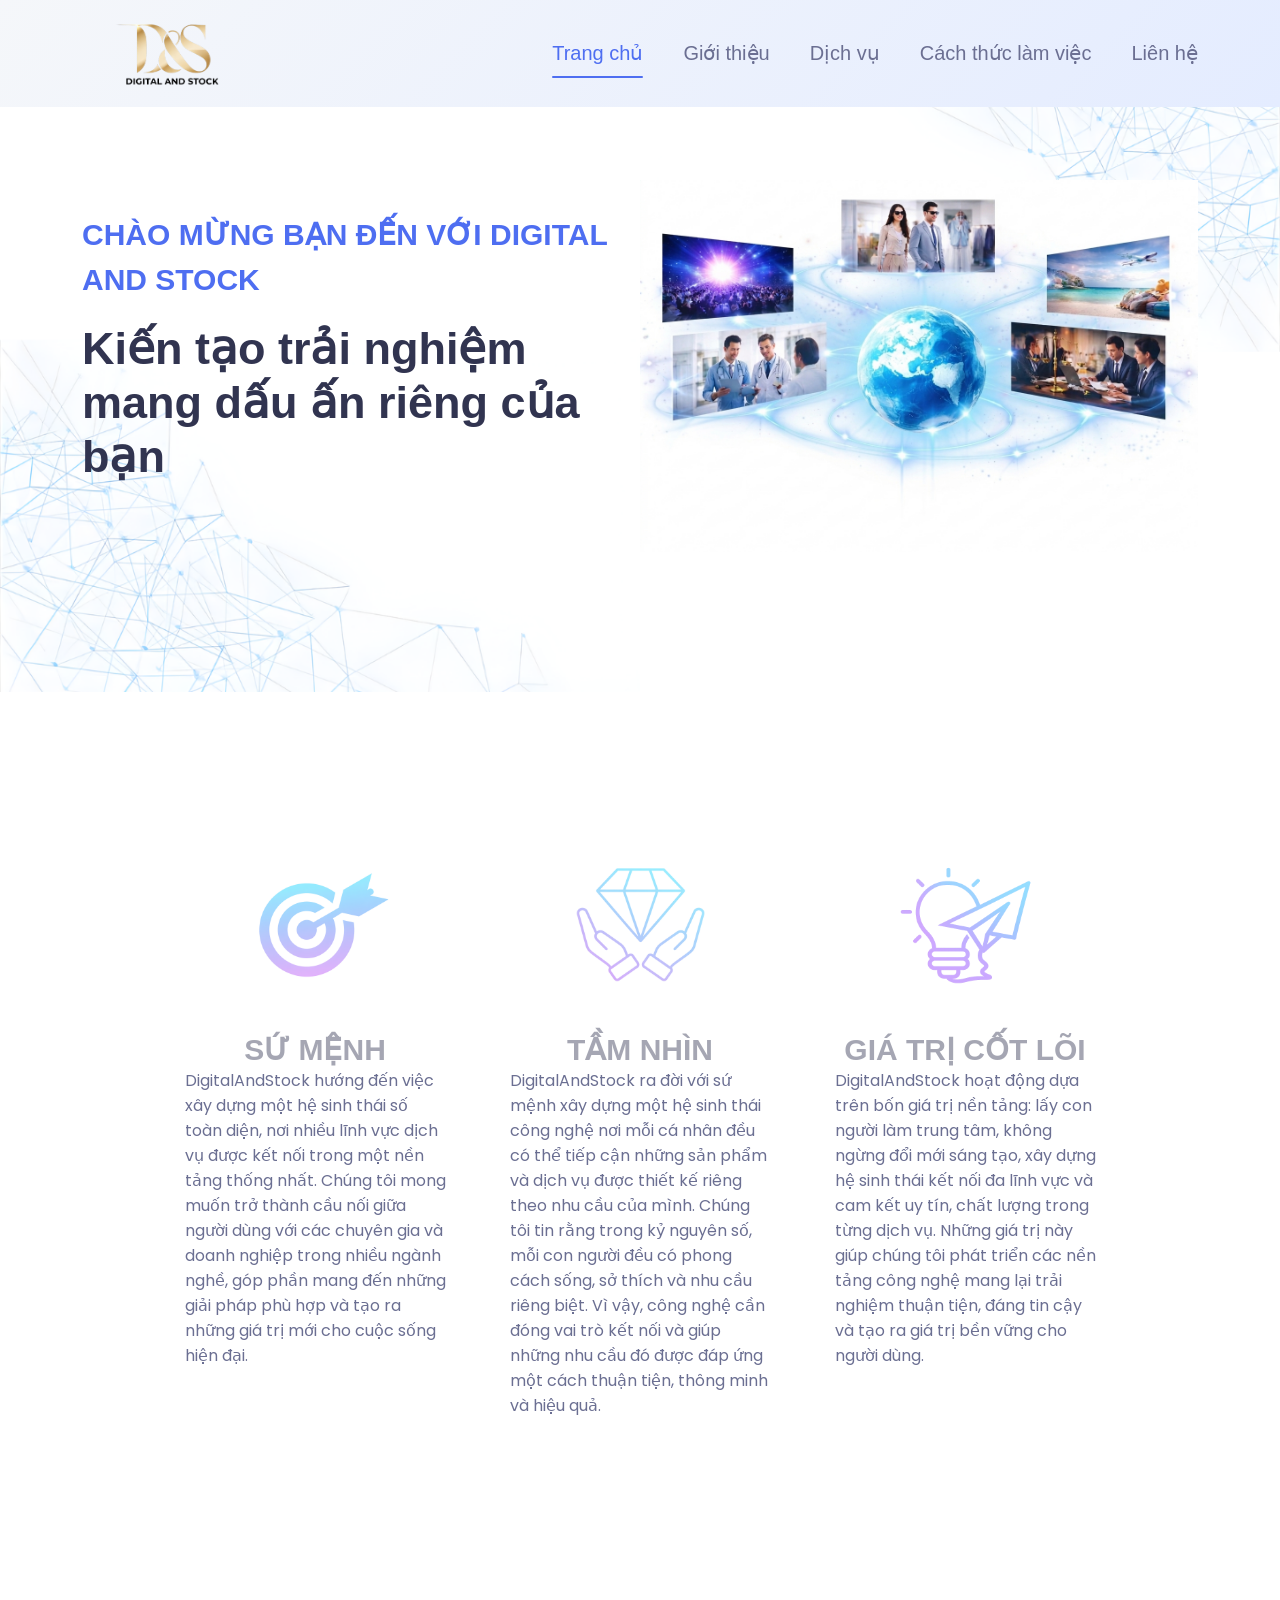
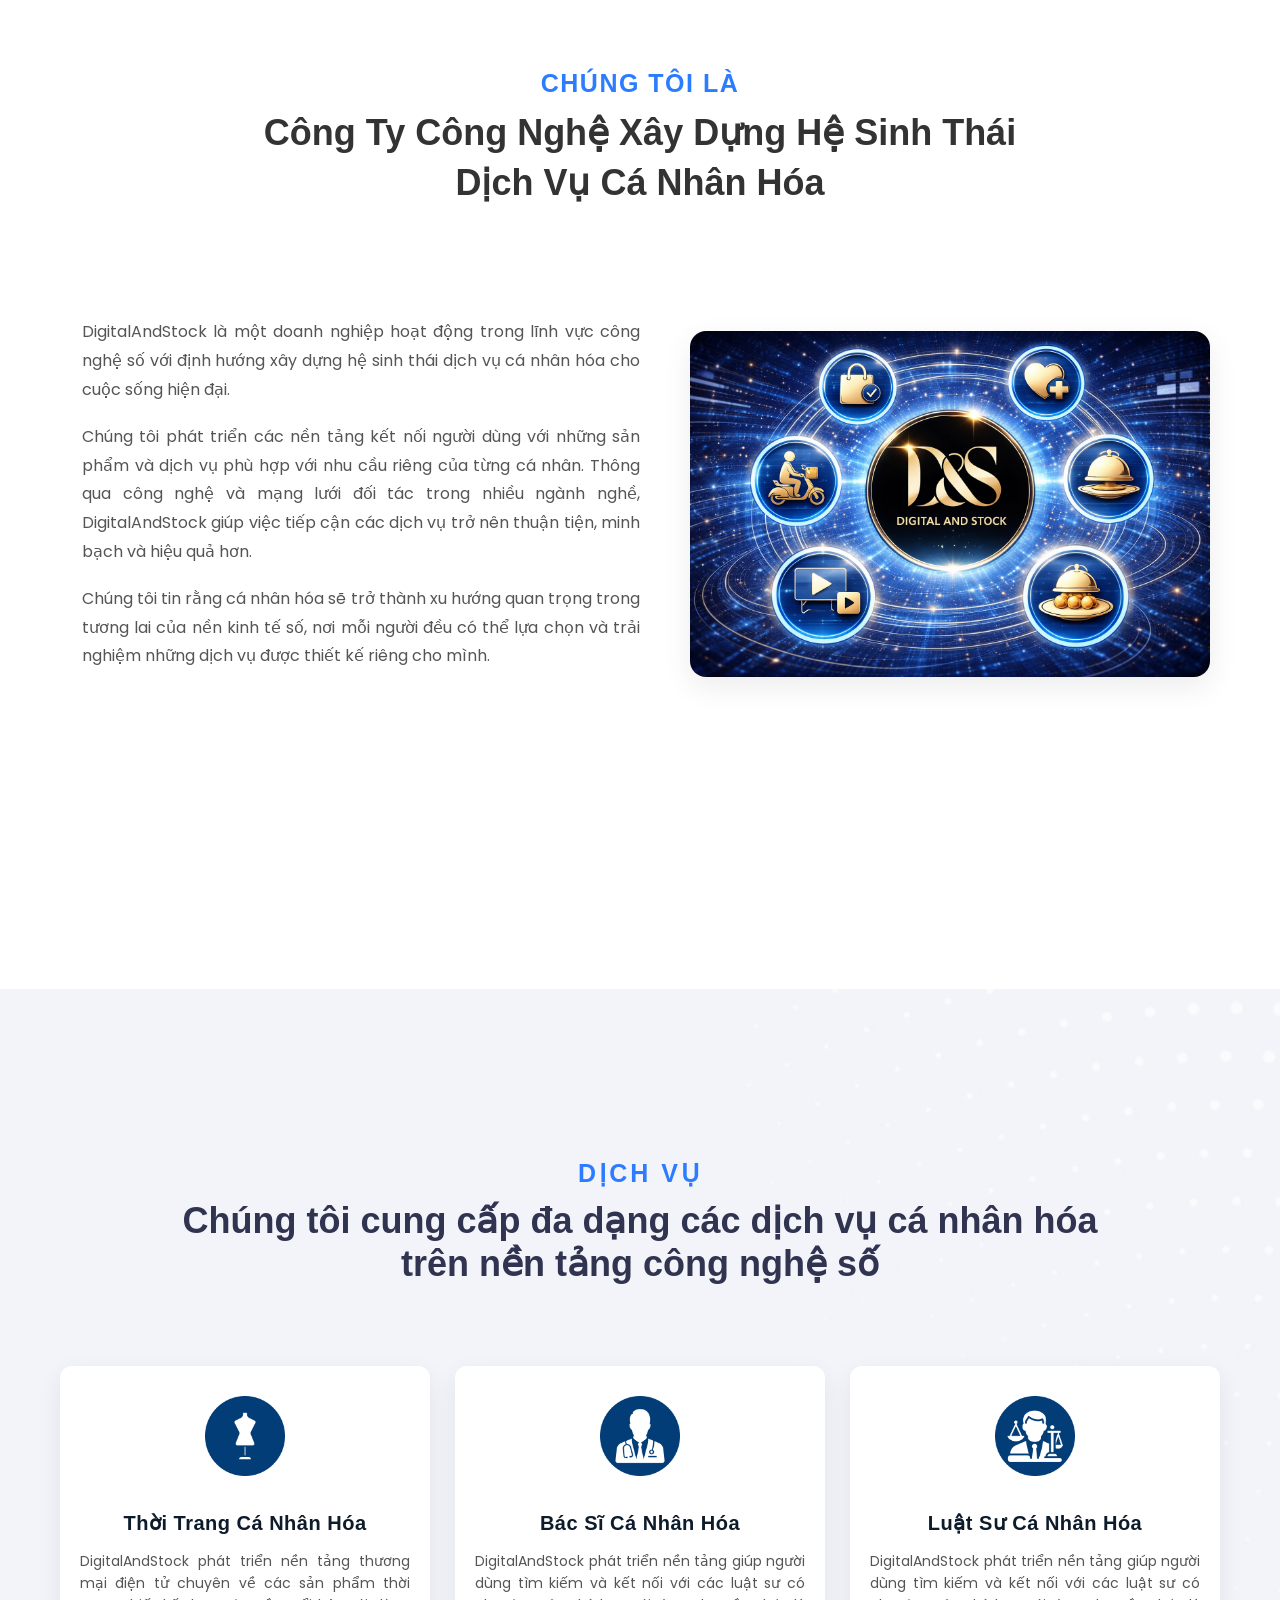
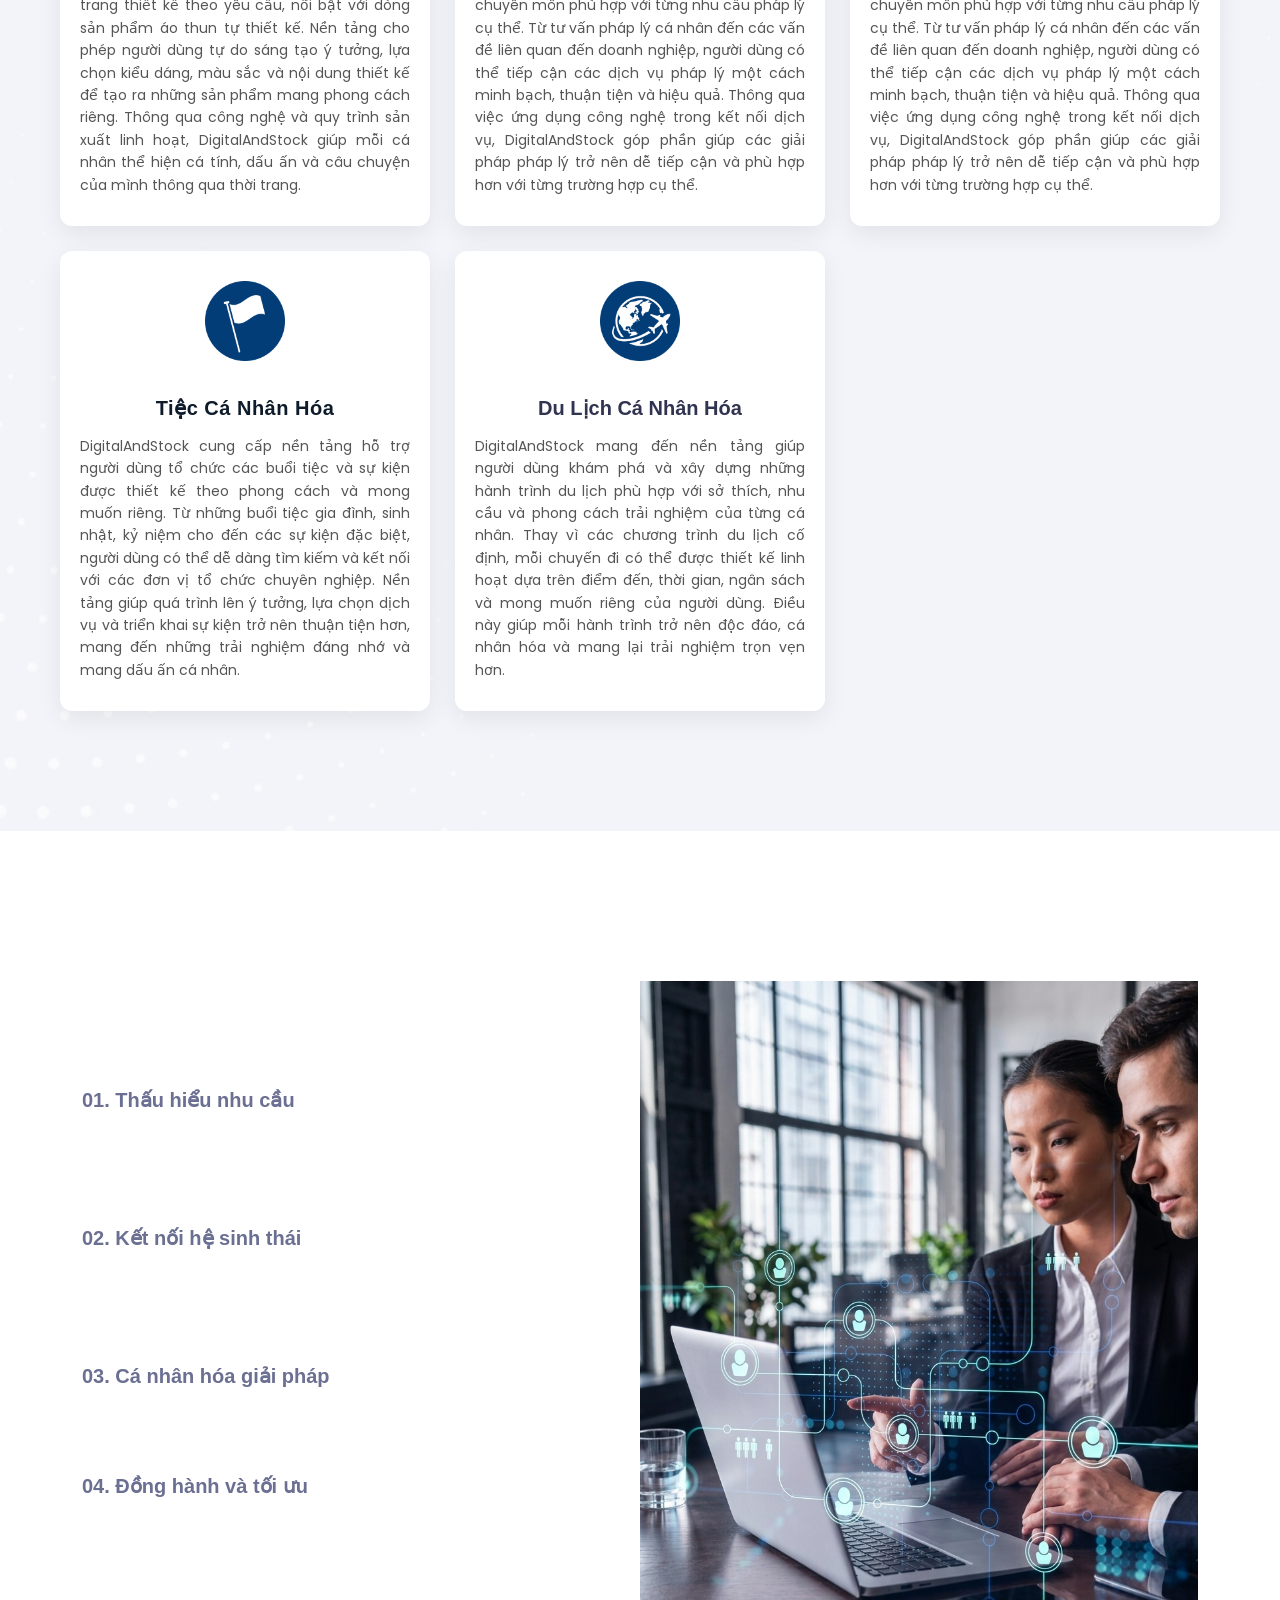
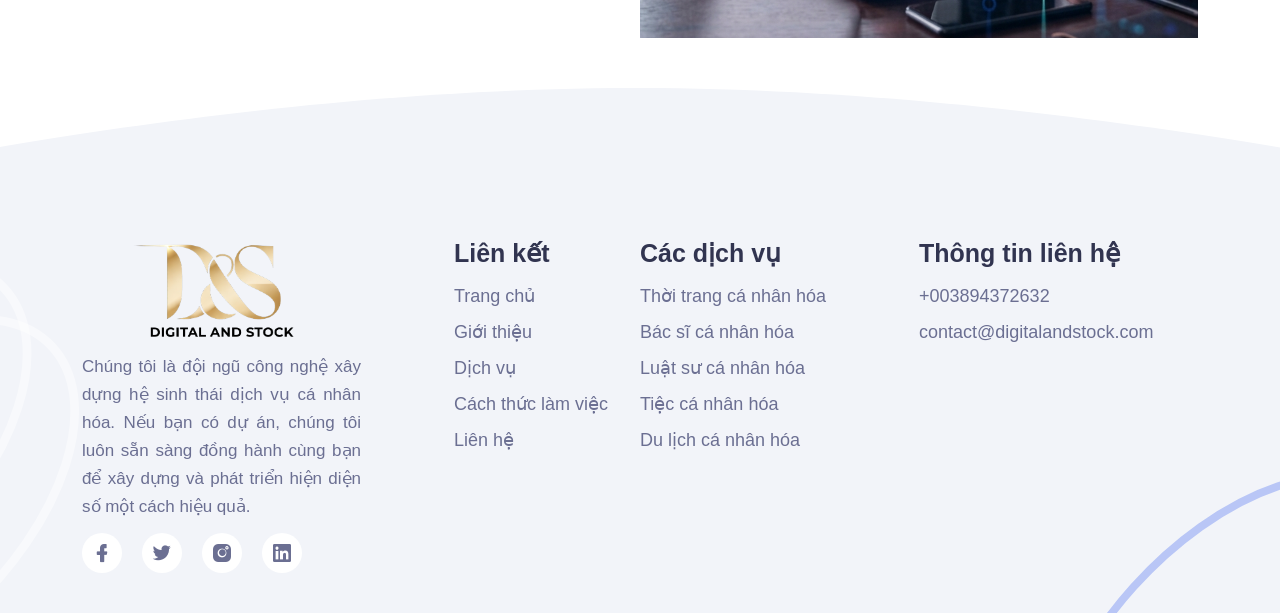
==== commit ee8723f3: "feat: cập nhật giao diện responsive và sửa lỗi dính layout" ====
--- a/index.html
+++ b/index.html
@@ -4,11 +4,10 @@
 <head>
 	<meta charset="utf-8" />
 	<meta http-equiv="x-ua-compatible" content="ie=edge" />
-	<title>Bliss || Digital Agency Bootstrap 5 Landing Page</title>
+	<title>Digital And Stock</title>
 	<meta name="description" content="" />
 	<meta name="viewport" content="width=device-width, initial-scale=1" />
 	<link rel="shortcut icon" type="image/x-icon" href="assets/img/favicon.svg" />
-	<!-- Place favicon.ico in the root directory -->
 
 	<!-- ========================= CSS here ========================= -->
 	<link rel="stylesheet" href="assets/css/bootstrap-5.0.0-beta2.min.css" />
@@ -101,226 +100,283 @@
 	<!-- ========================= hero-section start ========================= -->
 	<section id="home" class="hero-section" style="background: url('assets/img/logo/Nen.png') no-repeat center center / cover;">
 		<div class="container">
-			<div class="row align-items-center" style="margin-top: 100px;">
-				<div class="col-lg-6">
+			<div class="row align-items-center">
+				<div class="col-lg-6 col-12">
 					<div class="hero-content">
 						<span class="wow fadeInLeft" data-wow-delay=".2s"
-							style="font-family: 'Segoe UI', Tahoma, Geneva, Verdana, sans-serif;"><b>CHÀO MỪNG BẠN ĐẾN
-								VỚI DIGITAL AND STOCK</b></span>
+							style="font-family: 'Segoe UI', Tahoma, Geneva, Verdana, sans-serif;">
+							<b>CHÀO MỪNG BẠN ĐẾN VỚI DIGITAL AND STOCK</b>
+						</span>
 						<h1 class="wow fadeInUp" data-wow-delay=".4s"
 							style="font-family: 'Segoe UI', Tahoma, Geneva, Verdana, sans-serif;">
 							Kiến tạo trải nghiệm mang dấu ấn riêng của bạn
 						</h1>
 					</div>
 				</div>
-				<div class="col-lg-6">
+				<div class="col-lg-6 col-12">
 					<div class="hero-img wow fadeInUp" data-wow-delay=".5s">
-						<img src="assets/img/logo/Trang chủ.png" style="width: 700px; height: 500px;" alt="">
+						<img src="assets/img/logo/Home.png" class="img-fluid hero-custom-img" alt="Trang chủ">
 					</div>
 				</div>
 			</div>
 		</div>
 	</section>
-	<!-- ========================= hero-section end ========================= -->
-
-	<!-- ========================= client-logo-section start ========================= -->
-	<section id="about" class="client-logo-section pt-150">
+
+	<section id="about" class="client-logo-section pt-150 pb-100">
 		<div class="container">
-			<div class="row" style=" display: flex; justify-content: center; align-items: center;">
-
-				<div class="col-lg-3 col-sm-6" style="text-align: center;">
+			<div class="row justify-content-center g-4 flex-lg-nowrap">
+
+				<div class="col-lg-3 col-md-6 col-12">
 					<div class="single-logo text-center">
-						<img src="assets/img/client-logo/hero 1.png" alt="">
+						<img src="assets/img/client-logo/hero 1.png" alt="" class="mb-3">
 						<h2 style="font-family: 'Segoe UI', Tahoma, Geneva, Verdana, sans-serif;"><b>SỨ MỆNH</b></h2>
 					</div>
-					<div class="elementor-element elementor-element-092519b elementor-widget elementor-widget-text-editor"
-						data-id="092519b" data-element_type="widget" data-widget_type="text-editor.default">
-						<div class="elementor-widget-container"
-							style="text-align: justify; font-size: 17px; font-family: 'Segoe UI', Tahoma, Geneva, Verdana, sans-serif;">
-							<p>DigitalAndStock hướng đến việc xây dựng một hệ sinh thái số toàn
-								diện, nơi nhiều lĩnh vực dịch vụ được kết nối trong một nền tảng
-								thống nhất. Chúng tôi mong muốn trở thành cầu nối giữa người dùng
-								với các chuyên gia và doanh nghiệp trong nhiều ngành nghề, góp phần
-								mang đến những giải pháp phù hợp và tạo ra những giá trị mới cho
-								cuộc sống hiện đại.</p>
-						</div>
-					</div>
-				</div>
-				<div class="divider"></div>
-				<div class="col-lg-3 col-sm-6">
+					<div class="elementor-widget-container custom-text-justify">
+						<p>	DigitalAndStock hướng đến việc xây
+							dựng một hệ sinh thái số toàn diện, nơi
+							nhiều lĩnh vực dịch vụ được kết nối
+							trong một nền tảng thống nhất.
+							Chúng tôi mong muốn trở thành cầu
+							nối giữa người dùng với các chuyên gia
+							và doanh nghiệp trong nhiều ngành
+							nghề, góp phần mang đến những giải
+							pháp phù hợp và tạo ra những giá trị
+							mới cho cuộc sống hiện đại.
+						</p>
+					</div>
+				</div>
+
+				<div class="col-lg-3 col-md-6 col-12">
 					<div class="single-logo text-center">
-						<img src="assets/img/client-logo/clien 1.png" alt="">
+						<img src="assets/img/client-logo/clien 1.png" alt="" class="mb-3">
 						<br>
 						<h2 style="font-family: 'Segoe UI', Tahoma, Geneva, Verdana, sans-serif;"><b>TẦM NHÌN</b></h2>
 					</div>
-					<div class="elementor-element elementor-element-092519b elementor-widget elementor-widget-text-editor"
-						data-id="092519b" data-element_type="widget" data-widget_type="text-editor.default">
-						<div class="elementor-widget-container"
-							style=" text-align: justify; font-size: 17px; font-family: 'Segoe UI', Tahoma, Geneva, Verdana, sans-serif;">
-							<p>DigitalAndStock hướng đến việc xây dựng một hệ sinh thái số toàn
-								diện, nơi nhiều lĩnh vực dịch vụ được kết nối trong một nền tảng
-								thống nhất. Chúng tôi mong muốn trở thành cầu nối giữa người dùng
-								với các chuyên gia và doanh nghiệp trong nhiều ngành nghề, góp phần
-								mang đến những giải pháp phù hợp và tạo ra những giá trị mới cho
-								cuộc sống hiện đại.</p>
-						</div>
-					</div>
-				</div>
-				<div class="divider"></div>
-				<div class="col-lg-3 col-sm-6">
+					<div class="elementor-widget-container custom-text-justify">
+						<p>	DigitalAndStock ra đời với sứ mệnh
+							xây dựng một hệ sinh thái công nghệ
+							nơi mỗi cá nhân đều có thể tiếp cận
+							những sản phẩm và dịch vụ được thiết
+							kế riêng theo nhu cầu của mình.
+							Chúng tôi tin rằng trong kỷ nguyên số,
+							mỗi con người đều có phong cách
+							sống, sở thích và nhu cầu riêng biệt. Vì
+							vậy, công nghệ cần đóng vai trò kết nối
+							và giúp những nhu cầu đó được đáp
+							ứng một cách thuận tiện, thông minh
+							và hiệu quả.
+						</p>
+					</div>
+				</div>
+
+				<div class="col-lg-3 col-md-6 col-12">
 					<div class="single-logo text-center">
-						<img src="assets/img/client-logo/clien 2.png" alt="">
+						<img src="assets/img/client-logo/clien 2.png" alt="" class="mb-3">
 						<br>
-						<h2 style="font-family: 'Segoe UI', Tahoma, Geneva, Verdana, sans-serif;"><b>GIÁ TRỊ CỐT LÕI</b>
-						</h2>
-					</div>
-					<div class="elementor-element elementor-element-092519b elementor-widget elementor-widget-text-editor"
-						data-id="092519b" data-element_type="widget" data-widget_type="text-editor.default">
-						<div class="elementor-widget-container"
-							style="text-align: justify; font-size: 17px; font-family: 'Segoe UI', Tahoma, Geneva, Verdana, sans-serif;">
-							<p>DigitalAndStock hướng đến việc xây dựng một hệ sinh thái số toàn
-								diện, nơi nhiều lĩnh vực dịch vụ được kết nối trong một nền tảng
-								thống nhất. Chúng tôi mong muốn trở thành cầu nối giữa người dùng
-								với các chuyên gia và doanh nghiệp trong nhiều ngành nghề, góp phần
-								mang đến những giải pháp phù hợp và tạo ra những giá trị mới cho
-								cuộc sống hiện đại.</p>
-						</div>
-					</div>
-				</div>
+						<h2 style="font-family: 'Segoe UI', Tahoma, Geneva, Verdana, sans-serif;"><b>GIÁ TRỊ CỐT LÕI</b></h2>
+					</div>
+					<div class="elementor-widget-container custom-text-justify">
+						<p>	DigitalAndStock hoạt động dựa trên
+							bốn giá trị nền tảng: lấy con người làm
+							trung tâm, không ngừng đổi mới sáng
+							tạo, xây dựng hệ sinh thái kết nối đa
+							lĩnh vực và cam kết uy tín, chất lượng
+							trong từng dịch vụ. Những giá trị này
+							giúp chúng tôi phát triển các nền tảng
+							công nghệ mang lại trải nghiệm thuận
+							tiện, đáng tin cậy và tạo ra giá trị bền
+							vững cho người dùng.
+						</p>
+					</div>
+				</div>
+
 			</div>
 		</div>
-	</section>
+	</section>	
 	<!-- ========================= client-logo-section end ========================= -->
 
 	<!-- ========================= about-section start ========================= -->
 	<section id="about1" class="about-section pt-150">
-		<div class="elementor-column elementor-col-100 elementor-top-column elementor-element elementor-element-814e623"
-			data-id="814e623" data-element_type="column">
-			<div class="elementor-widget-wrap elementor-element-populated">
-				<section
-					class="elementor-section elementor-inner-section elementor-element elementor-element-c41c072 elementor-section-boxed elementor-section-height-default elementor-section-height-default"
-					data-id="c41c072" data-element_type="section">
-					<div class="elementor-container elementor-column-gap-wider">
-						<div class="elementor-column elementor-col-100 elementor-inner-column elementor-element elementor-element-5f897c3"
-							data-id="5f897c3" data-element_type="column">
-							<div class="elementor-widget-wrap elementor-element-populated">
-								<div class="elementor-element elementor-element-2501a57 elementor-widget elementor-widget-heading"
-									data-id="2501a57" data-element_type="widget" data-widget_type="heading.default">
-									<div class="elementor-widget-container">
-										<h4 class="elementor-heading-title elementor-size-default"
-											style="font-size: 20px;">
-											CHÚNG TÔI LÀ</h4>
-									</div>
-								</div>
-								<div class="elementor-element elementor-element-384a9e5 elementor-widget elementor-widget-spacer"
-									data-id="384a9e5" data-element_type="widget" data-widget_type="spacer.default">
-									<div class="elementor-widget-container">
-										<div class="elementor-spacer">
-											<div class="elementor-spacer-inner"></div>
-										</div>
-									</div>
-								</div>
-								<div class="elementor-element elementor-element-56d5411 elementor-widget__width-initial elementor-widget elementor-widget-heading"
-									data-id="56d5411" data-element_type="widget" data-widget_type="heading.default">
-									<div class="elementor-widget-container">
-										<h2 class="elementor-heading-title">
-											Công Ty Công Nghệ Xây Dựng Hệ Sinh Thái Dịch Vụ Cá Nhân Hóa
-										</h2>
-									</div>
-								</div>
-							</div>
-						</div>
-					</div>
-				</section>
-				<section class="elementor-section elementor-inner-section elementor-section-boxed">
-					<div class="elementor-container elementor-column-gap-wider">
-
-						<!-- CỘT TRÁI (TEXT) -->
-						<div class="elementor-column elementor-col-50">
-							<div style="  display: flex;
-    flex-direction: column;
-    justify-content: center;" class="elementor-widget-wrap">
-
-								<div class="elementor-widget elementor-widget-text-editor">
-									<div class="elementor-widget-container" style=" margin:0 auto; text-align:center; font-family:'Segoe UI', sans-serif; line-height:1.8; color:#555;max-width:100%;
-padding: 0 20px;
-text-align:left; ">
-
-										<p>
-											DigitalAndStock là một doanh nghiệp hoạt động
-											trong lĩnh vực công nghệ số với định hướng xây
-											dựng hệ sinh thái dịch vụ cá nhân hóa cho cuộc
-											sống hiện đại.
-										</p>
-
-										<p>
-											Chúng tôi phát triển các nền tảng kết nối người
-											dùng với những sản phẩm và dịch vụ phù hợp với
-											nhu cầu riêng của từng cá nhân. Thông qua công
-											nghệ và mạng lưới đối tác trong nhiều ngành
-											nghề, DigitalAndStock giúp việc tiếp cận các
-											dịch vụ trở nên thuận tiện, minh bạch và hiệu
-											quả hơn.
-										</p>
-
-										<p>
-											Chúng tôi tin rằng cá nhân hóa sẽ trở thành xu
-											hướng quan trọng trong tương lai của nền kinh tế
-											số, nơi mỗi người đều có thể lựa chọn và trải
-											nghiệm những dịch vụ được thiết kế riêng cho
-											mình.
-										</p>
-
-									</div>
-								</div>
-
-							</div>
-						</div>
-
-						<!-- CỘT PHẢI (IMAGE) -->
-						<div class="elementor-column elementor-col-50">
-							<div class="elementor-widget-wrap"
-								style="display:flex; align-items:center; justify-content:center;">
-
-								<img src="assets/img/logo/Logo D&S/DV.png"
-									style="width:100%; max-width:500px; height:auto; border-radius:12px; object-fit:cover;">
-
-							</div>
-						</div>
-
-					</div>
-				</section>
-
+		<div class="container custom-container">
+			<div class="row mb-50">
+				<div class="col-12 text-center">
+					<h4 class="sub-title" 
+						style="
+							font-family: 'Segoe UI', Tahoma, Geneva, Verdana, sans-serif !important; 
+							font-size: 25px;;"
+						>
+						CHÚNG TÔI LÀ
+					</h4>
+					<h2 class="main-title" 
+						style="
+							width: 100%; 
+							font-size:36px; 
+							font-weight:600; 
+							margin-bottom: 60px; 
+							text-align: center; 
+							font-family: Arial, 
+							sans-serif; 
+							margin-top: 8px;"
+						>
+						Công Ty Công Nghệ Xây Dựng Hệ Sinh Thái Dịch Vụ Cá Nhân Hóa
+					</h2>
+				</div>
+			</div>
+
+			<div class="row align-items-center custom-flex-row" >
+				<div class="col-lg-6 col-md-12 about-content-box">
+					<p>
+						DigitalAndStock là một doanh nghiệp hoạt động
+						trong lĩnh vực công nghệ số với định hướng xây dựng
+						hệ sinh thái dịch vụ cá nhân hóa cho cuộc sống hiện
+						đại. 
+					</p>
+					<p>
+						Chúng tôi phát triển các nền tảng kết nối người dùng
+						với những sản phẩm và dịch vụ phù hợp với nhu cầu
+						riêng của từng cá nhân. Thông qua công nghệ và
+						mạng lưới đối tác trong nhiều ngành nghề,
+						DigitalAndStock giúp việc tiếp cận các dịch vụ trở nên
+						thuận tiện, minh bạch và hiệu quả hơn. 
+					</p>
+					<p>
+						Chúng tôi tin rằng cá nhân hóa sẽ trở thành xu hướng
+						quan trọng trong tương lai của nền kinh tế số, nơi mỗi
+						người đều có thể lựa chọn và trải nghiệm những dịch
+						vụ được thiết kế riêng cho mình.
+					</p>
+				</div>
+
+				<style>
+    /* Khi màn hình nhỏ hơn 992px, biến --img-margin sẽ đổi thành 0px */
+    @media (max-width: 991px) {
+        .rounded-image {
+            --img-margin: 0px !important;
+        }
+    }
+</style>
+
+				<div class="col-lg-6 col-md-12 about-image-box">
+					<img src="assets/img/logo/Logo D&S/DV.png" 
+						class="img-fluid rounded-image" 
+						style="margin-left: var(--img-margin, 50px);">
+				</div>
 			</div>
 		</div>
 	</section>
 	<!-- ========================= about-section end ========================= -->
 
 	<!-- ========================= service-section start ========================= -->
+	 <style>
+		.e-con-inner {
+			display: grid !important;
+			grid-template-columns: repeat(3, 1fr) !important; 
+			gap: 25px !important;
+			width: 100% !important;
+			max-width: 1200px !important;
+			margin: 0 auto !important;
+			padding: 20px !important;
+			box-sizing: border-box !important;
+		}
+
+		.e-con-inner > div, 
+		.e-con.e-child {
+			width: 100% !important; 
+			max-width: 100% !important;
+			flex: 0 0 100% !important; 
+			min-width: 0 !important;
+			margin: 0 !important;
+			padding: 30px 20px !important;
+			background: #ffffff !important;
+			border-radius: 12px !important;
+			box-shadow: 0 8px 25px rgba(0,0,0,0.07) !important;
+			display: flex !important;
+			flex-direction: column !important;
+			align-items: center !important;
+			box-sizing: border-box !important;
+			height: 100% !important;
+		}
+
+		.e-con.e-child img {
+			width: 80px !important;
+			height: 80px !important;
+			object-fit: contain !important;
+			margin-bottom: 20px !important;
+		}
+
+		.e-con.e-child h4 {
+			margin: 15px 0 !important;
+			font-size: 20px !important;
+			text-align: center !important;
+		}
+
+		.e-con.e-child p {
+			text-align: justify !important;
+			font-size: 14px !important;
+			line-height: 1.6 !important;
+			color: #555 !important;
+		}
+
+		@media (max-width: 1024px) {
+			.e-con-inner {
+				grid-template-columns: 1fr !important; 
+				display: flex !important;
+				flex-direction: column !important;
+				gap: 25px !important;
+			}
+
+			.e-con.e-child, .e-con-inner > div {
+				width: 100% !important;
+				max-width: 100% !important;
+				flex: 0 0 auto !important;
+				margin-bottom: 10px !important;
+			}
+		}
+
+		@media (max-width: 767px) {
+			.e-con-inner {
+				padding: 10px !important;
+			}
+			
+			.service-section h2 {
+				font-size: 24px !important;
+				line-height: 1.3 !important;
+				padding: 0 10px !important;
+			}
+		}
+	</style>
+
 	<section id="service" class="service-section img-bg pt-100 pb-100 mt-150">
 		<div style="width: 100%;" class="elementor-container elementor-column-gap-no">
 			<div class="elementor-column elementor-col-100">
 				<div class="elementor-widget-wrap">
-
-					<!-- TITLE -->
 					<section style="width: 100%;"
 						class="elementor-section elementor-inner-section elementor-section-boxed">
 						<div class="elementor-container elementor-column-gap-wider">
 							<div class="elementor-column elementor-col-100">
 								<div class="elementor-widget-wrap">
-
-									<h4 style="font-family: 'Segoe UI', Tahoma, Geneva, Verdana, sans-serif ;
-    font-size: 35px;
-    font-weight: 500;
-    letter-spacing: 3px;
-    color: #2b7cff;
-    text-align: center;
-    margin-top: 60px;
-    text-transform: uppercase;">
+									<h4 style="
+										font-family: 'Segoe UI', Tahoma, Geneva, Verdana, sans-serif ;
+										font-size: 35px;
+										font-weight: 500;
+										letter-spacing: 3px;
+										color: #2b7cff;
+										text-align: center;
+										margin-top: 60px;
+										text-transform: uppercase;"
+										>
 										<b style="font-size: 25px;">DỊCH VỤ</b>
 									</h4>
 									<h2
-										style="width: 100%; font-size:36px; font-weight:600; margin-bottom: 60px; text-align: center; font-family: Arial, sans-serif; margin-top: 8px;">
+										style="
+											width: 100%; 
+											font-size:36px; 
+											font-weight:600; 
+											margin-bottom: 60px; 
+											text-align: center; 
+											font-family: Arial, sans-serif; 
+											margin-top: 8px;"
+										>
 										Chúng tôi cung cấp đa dạng các dịch vụ cá nhân hóa <br>
 										trên nền tảng công nghệ số
 									</h2>
@@ -350,24 +406,30 @@
 									text-transform: capitalize;">
 								<b>Thời Trang Cá Nhân Hóa</b>
 							</h4>
-							<p style="text-align: justify;">DigitalAndStock phát triển nền tảng thương mại điện tử
+							<p style="text-align: justify;">
+								DigitalAndStock phát triển nền tảng thương mại điện tử
 								chuyên về các sản phẩm thời trang thiết kế theo yêu cầu, nổi bật với dòng sản phẩm áo
 								thun tự thiết kế. Nền tảng cho phép người dùng tự do sáng tạo ý tưởng, lựa chọn kiểu
 								dáng, màu sắc và nội dung thiết kế để tạo ra những sản phẩm mang phong cách riêng. Thông
 								qua công nghệ và quy trình sản xuất linh hoạt, DigitalAndStock giúp mỗi cá nhân thể hiện
-								cá tính, dấu ấn và câu chuyện của mình thông qua thời trang.</p>
+								cá tính, dấu ấn và câu chuyện của mình thông qua thời trang.
+							</p>
 						</div>
 
 						<!-- ITEM 2 -->
 						<div class="e-con e-child">
 							<img src="assets/img/logo/Logo D&S/5.png" width="100">
-							<h4 style=" font-family:'Segoe UI', Tahoma, Geneva, Verdana, sans-serif;
-    font-size: 20px;
-    font-weight: 600;
-    color: #0d1b2a;
-    letter-spacing: 0.5px;
-    text-transform: capitalize;"><b>Bác Sĩ Cá Nhân Hóa</b></h4>
-							<p style="text-align: justify;">DigitalAndStock phát
+							<h4 style=" 
+									font-family:'Segoe UI', Tahoma, Geneva, Verdana, sans-serif;
+									font-size: 20px;
+									font-weight: 600;
+									color: #0d1b2a;
+									letter-spacing: 0.5px;
+									text-transform: capitalize;">
+								<b>Bác Sĩ Cá Nhân Hóa</b>
+							</h4>
+							<p style="text-align: justify;">
+								DigitalAndStock phát
 								triển nền
 								tảng giúp người dùng tìm kiếm và kết nối với các
 								luật sư có
@@ -383,19 +445,24 @@
 								DigitalAndStock góp
 								phần giúp các giải pháp pháp lý trở nên dễ tiếp
 								cận và phù
-								hợp hơn với từng trường hợp cụ thể.</p>
+								hợp hơn với từng trường hợp cụ thể.
+							</p>
 						</div>
 
 						<!-- ITEM 3 -->
 						<div class="e-con e-child">
 							<img src="assets/img/logo/Logo D&S/6.png" width="100">
-							<h4 style=" font-family:'Segoe UI', Tahoma, Geneva, Verdana, sans-serif;
-    font-size: 20px;
-    font-weight: 600;
-    color: #0d1b2a;
-    letter-spacing: 0.5px;
-    text-transform: capitalize;"><b>Luật Sư Cá Nhân Hóa</b></h4>
-							<p style="text-align: justify;">DigitalAndStock phát
+							<h4 style=" 
+									font-family:'Segoe UI', Tahoma, Geneva, Verdana, sans-serif;
+									font-size: 20px;
+									font-weight: 600;
+									color: #0d1b2a;
+									letter-spacing: 0.5px;
+									text-transform: capitalize;">
+								<b>Luật Sư Cá Nhân Hóa</b>
+							</h4>
+							<p style="text-align: justify;">
+								DigitalAndStock phát
 								triển nền
 								tảng giúp người dùng tìm kiếm và kết nối với các
 								luật sư có
@@ -411,19 +478,24 @@
 								DigitalAndStock góp
 								phần giúp các giải pháp pháp lý trở nên dễ tiếp
 								cận và phù
-								hợp hơn với từng trường hợp cụ thể.</p>
+								hợp hơn với từng trường hợp cụ thể.
+							</p>
 						</div>
 
 						<!-- ITEM 4 -->
 						<div class="e-con e-child">
 							<img src="assets/img/logo/Logo D&S/7.png" width="100">
-							<h4 style=" font-family:'Segoe UI', Tahoma, Geneva, Verdana, sans-serif;
-    font-size: 20px;
-    font-weight: 600;
-    color: #0d1b2a;
-    letter-spacing: 0.5px;
-    text-transform: capitalize;"><b>Tiệc Cá Nhân Hóa</b></h4>
-							<p style="text-align: justify;">DigitalAndStock
+							<h4 style=" 
+									font-family:'Segoe UI', Tahoma, Geneva, Verdana, sans-serif;
+									font-size: 20px;
+									font-weight: 600;
+									color: #0d1b2a;
+									letter-spacing: 0.5px;
+									text-transform: capitalize;">
+								<b>Tiệc Cá Nhân Hóa</b>
+							</h4>
+							<p style="text-align: justify;">
+								DigitalAndStock
 								cung cấp nền
 								tảng hỗ trợ người dùng tổ chức các buổi tiệc
 								và sự kiện
@@ -439,24 +511,29 @@
 								và triển
 								khai sự kiện trở nên thuận tiện hơn, mang
 								đến những trải
-								nghiệm đáng nhớ và mang dấu ấn cá nhân.</p>
+								nghiệm đáng nhớ và mang dấu ấn cá nhân.
+							</p>
 						</div>
 
 						<!-- ITEM 5 -->
 						<div class="e-con e-child">
 							<img src="assets/img/logo/Logo D&S/8.png" width="100">
-							<h4 style="  font-family:'Segoe UI', Tahoma, Geneva, Verdana, sans-serif; font-size: 20px;">
-								<b>Du Lịch Cá Nhân Hóa</b></h4>
-							<p style="text-align: justify;">DigitalAndStock mang đến nền tảng giúp người dùng khám phá
+							<h4 
+								style="  
+									font-family:'Segoe UI', Tahoma, Geneva, Verdana, sans-serif; 
+									font-size: 20px;">
+									<b>Du Lịch Cá Nhân Hóa</b>
+							</h4>
+							<p style="text-align: justify;">
+								DigitalAndStock mang đến nền tảng giúp người dùng khám phá
 								và xây dựng những hành trình du lịch phù hợp với sở thích, nhu cầu và phong cách trải
 								nghiệm của từng cá nhân. Thay vì các chương trình du lịch cố định, mỗi chuyến đi có thể
 								được thiết kế linh hoạt dựa trên điểm đến, thời gian, ngân sách và mong muốn riêng của
 								người dùng. Điều này giúp mỗi hành trình trở nên độc đáo, cá nhân hóa và mang lại trải
-								nghiệm trọn vẹn hơn.</p>
-						</div>
-
-					</div>
-
+								nghiệm trọn vẹn hơn.
+							</p>
+						</div>
+					</div>
 				</div>
 			</div>
 		</div>
@@ -597,11 +674,11 @@
 						<div class="footer-widget">
 							<h3 style="font-family: 'Segoe UI', Tahoma, Geneva, Verdana, sans-serif">Liên kết</h3>
 							<ul class="liên kết" style="font-family: 'Segoe UI', Tahoma, Geneva, Verdana, sans-serif; font-size: 40px;">
-								<li> <a href="javascript:void(0)" >Trang chủ</a> </li>
-								<li> <a href="javascript:void(0)">Giới thiếu</a> </li>
-								<li> <a href="javascript:void(0)">Dịch vụ</a> </li>
-								<li> <a href="javascript:void(0)">Cách thức làm việc</a> </li>
-								<li> <a href="javascript:void(0)">Liên hệ</a> </li>
+								<li> <a href="#home" >Trang chủ</a> </li>
+								<li> <a href="#about">Giới thiệu</a> </li>
+								<li> <a href="#service">Dịch vụ</a> </li>
+								<li> <a href="#How_we_work">Cách thức làm việc</a> </li>
+								<li> <a href="contact.html">Liên hệ</a> </li>
 							</ul>
 						</div>
 					</div>
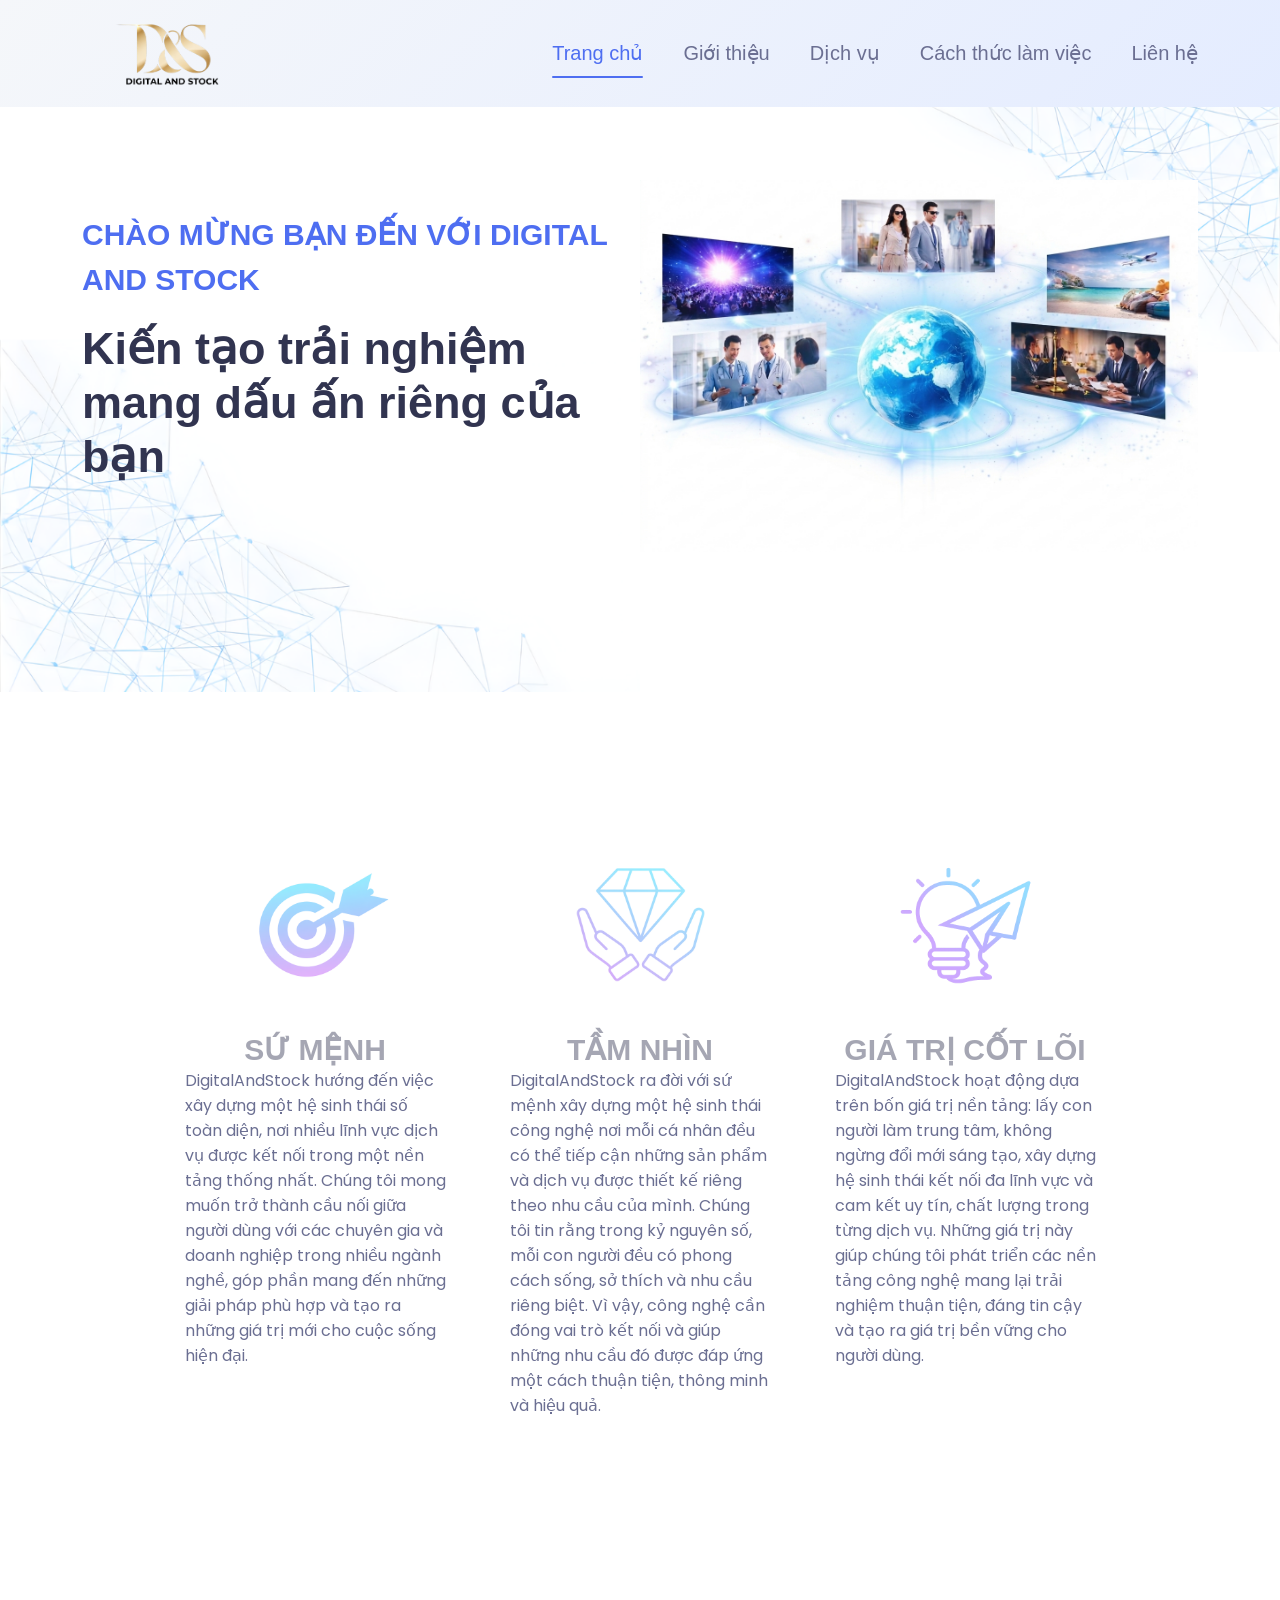
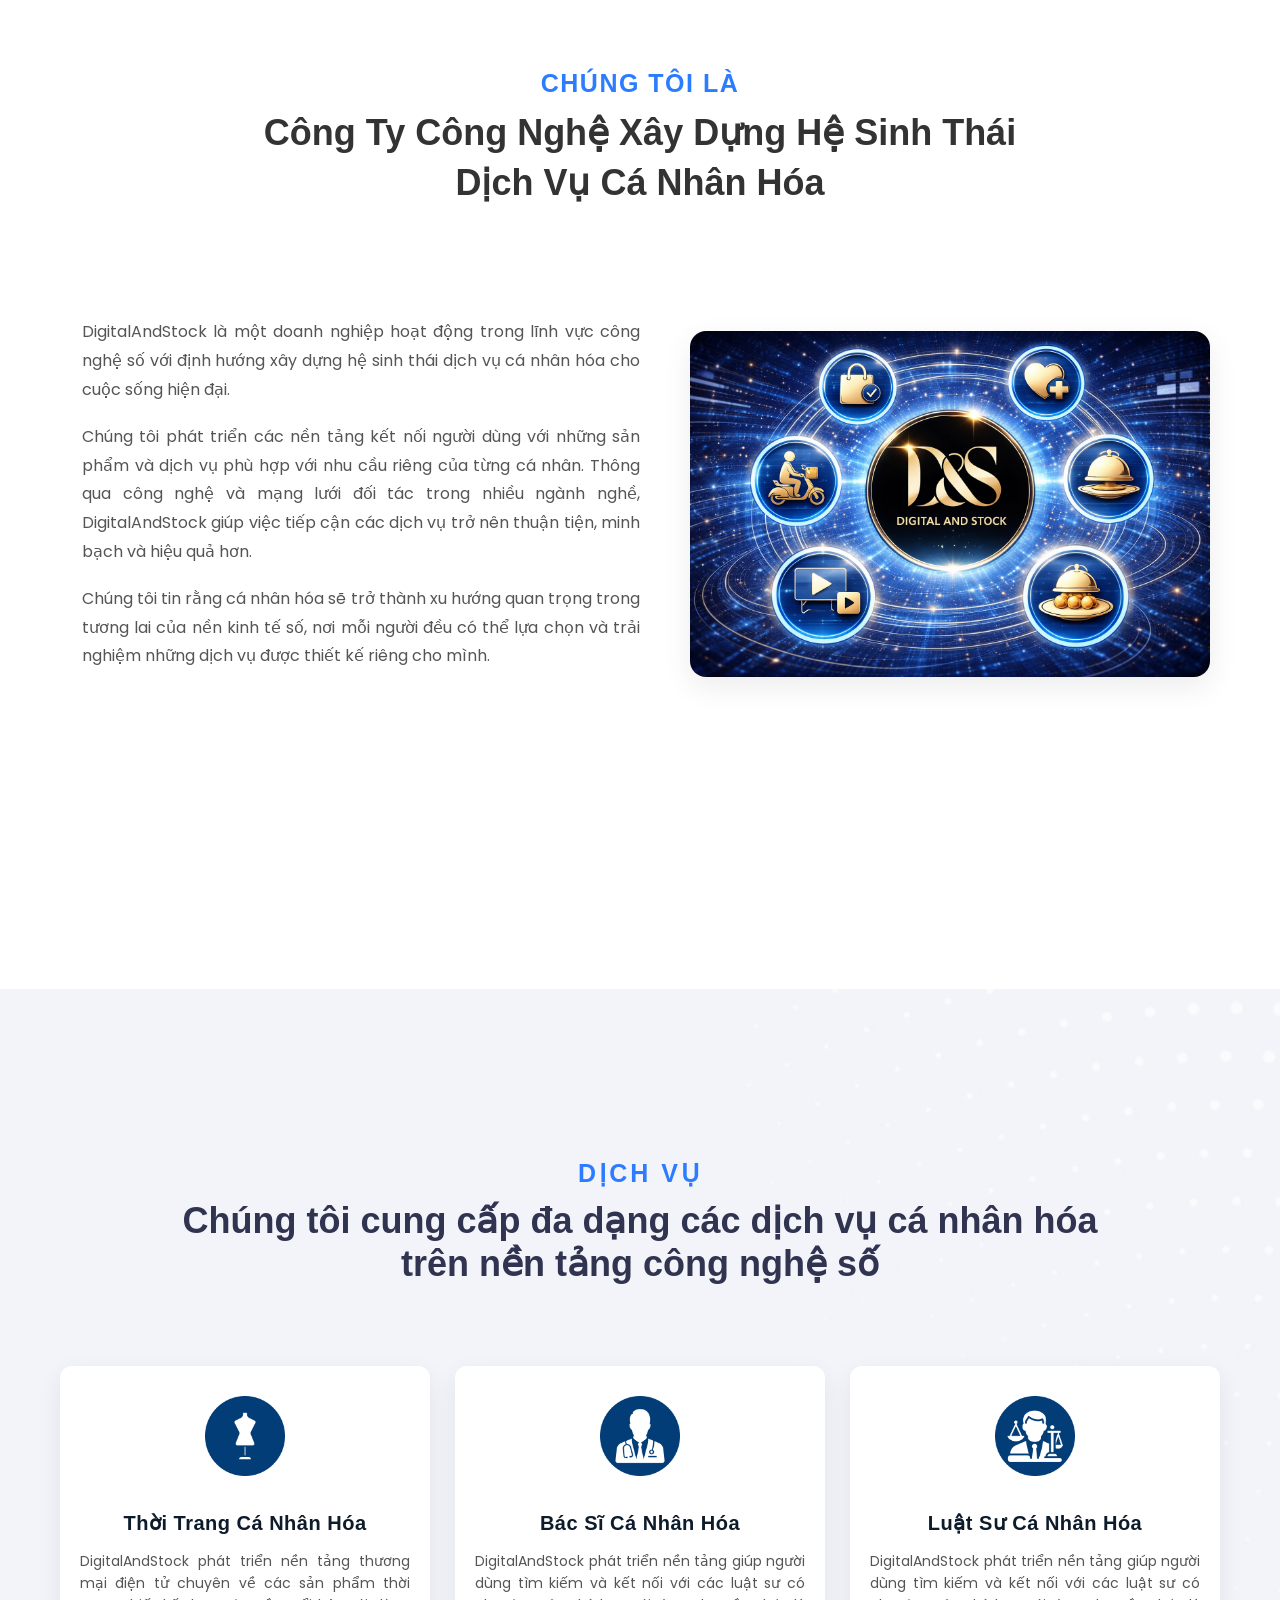
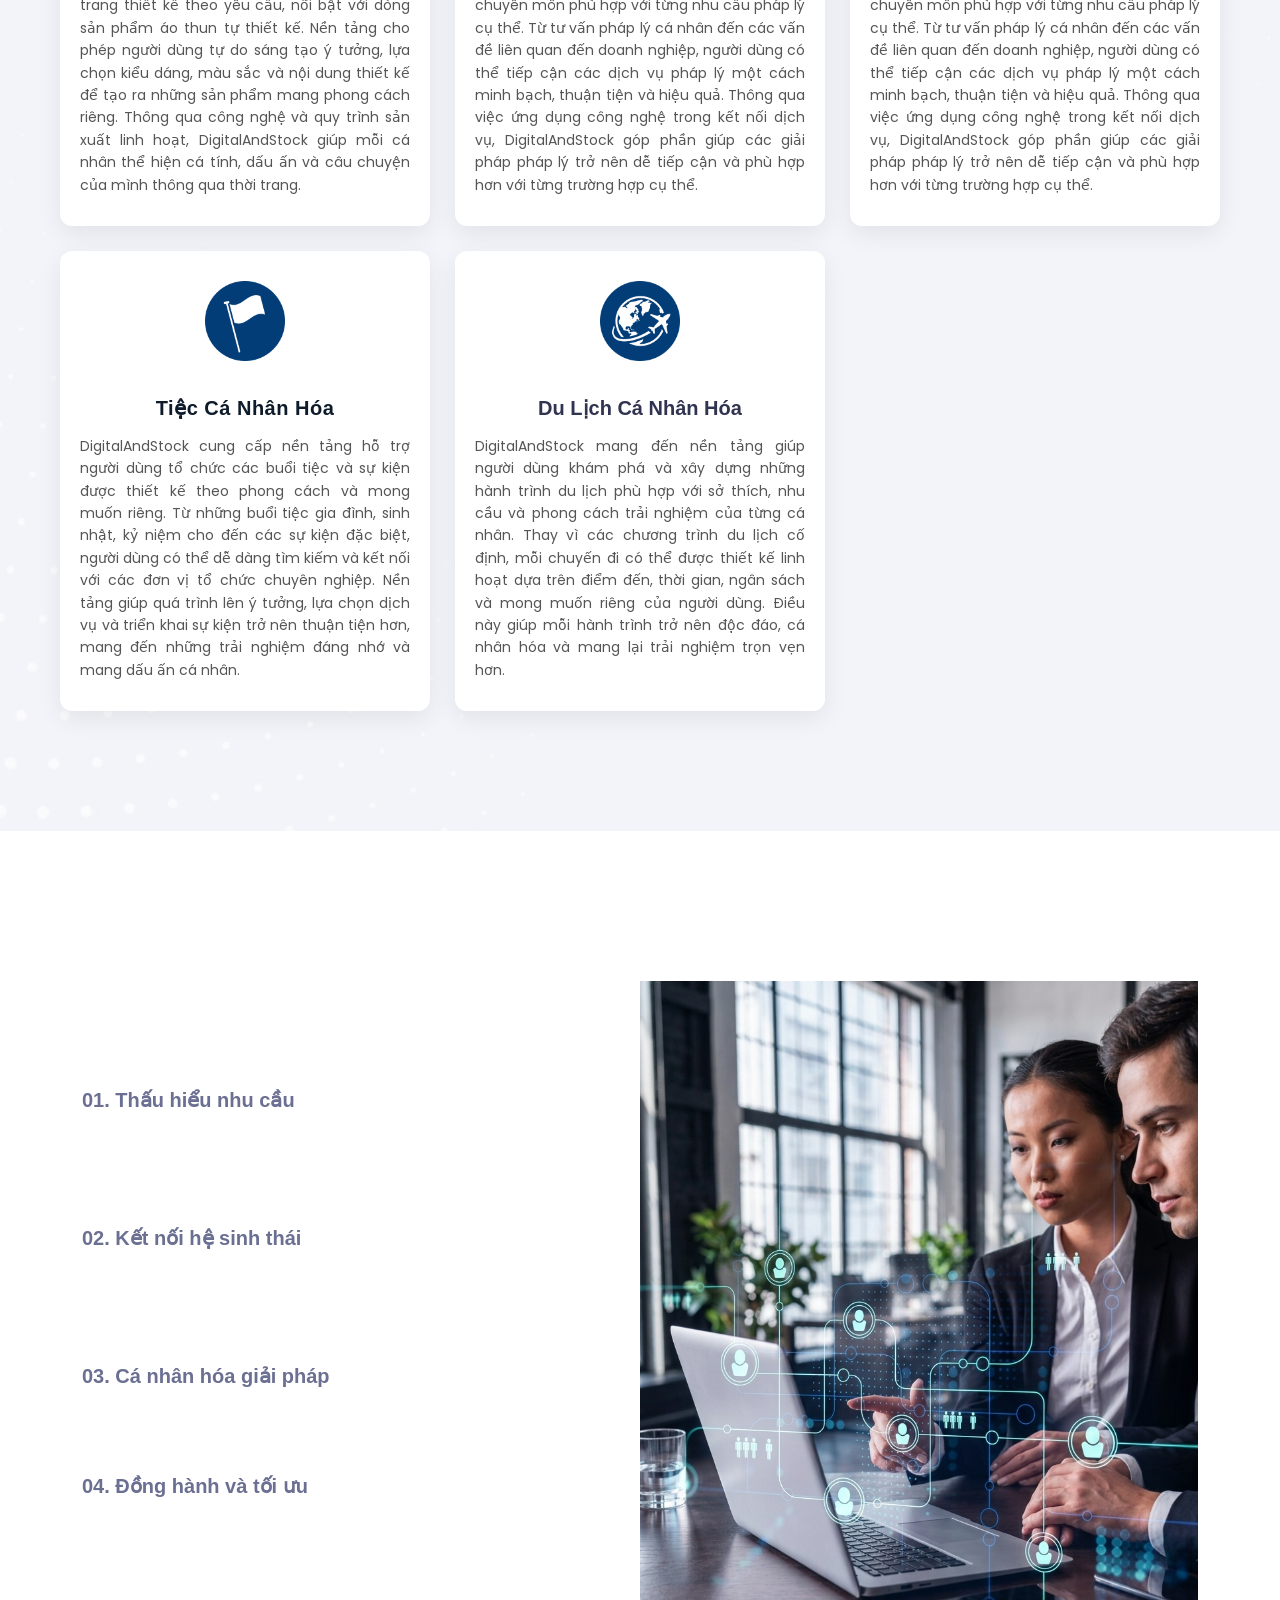
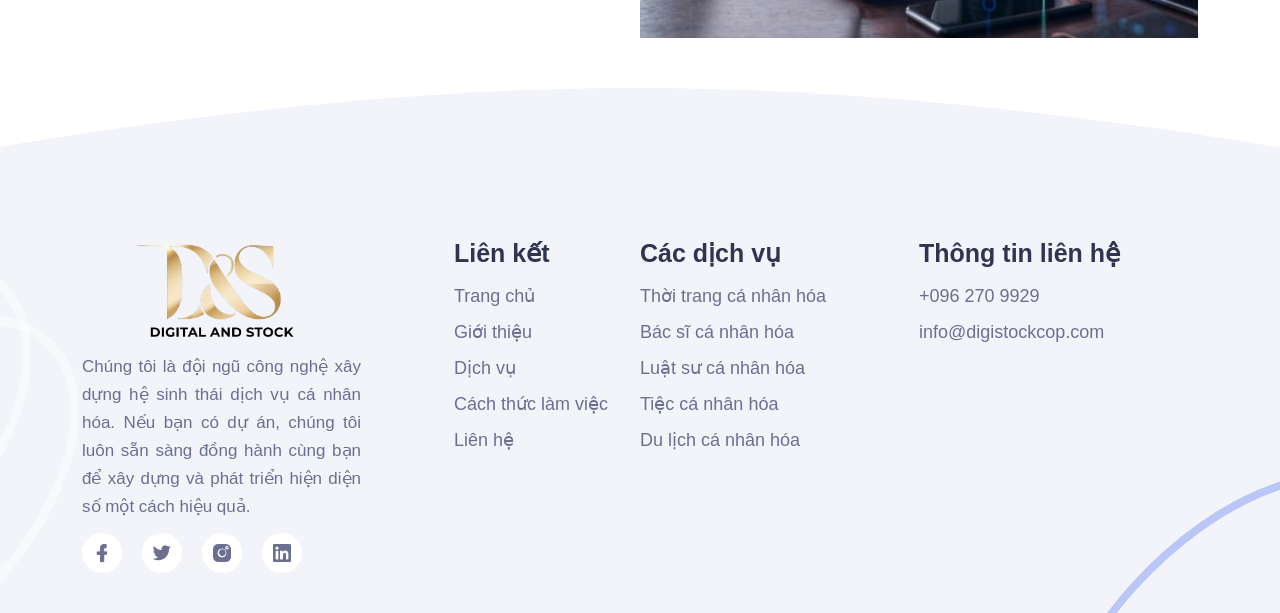
==== commit ab59f1c3: "feat: cập nhật giao diện responsive và sửa lỗi dính layout" ====
--- a/index.html
+++ b/index.html
@@ -7,7 +7,7 @@
 	<title>Digital And Stock</title>
 	<meta name="description" content="" />
 	<meta name="viewport" content="width=device-width, initial-scale=1" />
-	<link rel="shortcut icon" type="image/x-icon" href="assets/img/favicon.svg" />
+	<link rel="shortcut icon" type="image/x-icon" href="assets/img/D&S.svg" />
 
 	<!-- ========================= CSS here ========================= -->
 	<link rel="stylesheet" href="assets/css/bootstrap-5.0.0-beta2.min.css" />
@@ -248,13 +248,12 @@
 				</div>
 
 				<style>
-    /* Khi màn hình nhỏ hơn 992px, biến --img-margin sẽ đổi thành 0px */
-    @media (max-width: 991px) {
-        .rounded-image {
-            --img-margin: 0px !important;
-        }
-    }
-</style>
+					@media (max-width: 991px) {
+						.rounded-image {
+							--img-margin: 0px !important;
+						}
+					}
+				</style>
 
 				<div class="col-lg-6 col-md-12 about-image-box">
 					<img src="assets/img/logo/Logo D&S/DV.png" 
@@ -700,8 +699,8 @@
 						<div class="footer-widget">
 							<h3 style="font-family: 'Segoe UI', Tahoma, Geneva, Verdana, sans-serif">Thông tin liên hệ</h3>
 							<ul style="font-family: 'Segoe UI', Tahoma, Geneva, Verdana, sans-serif">
-								<li>+003894372632</li>
-								<li>contact@digitalandstock.com</li>
+								<li>+096 270 9929</li>
+								<li>info@digistockcop.com</li>
 
 							</ul>
 							<div class="contact_map" style="width: 100%; height: 150px; margin-top: 5px;">
